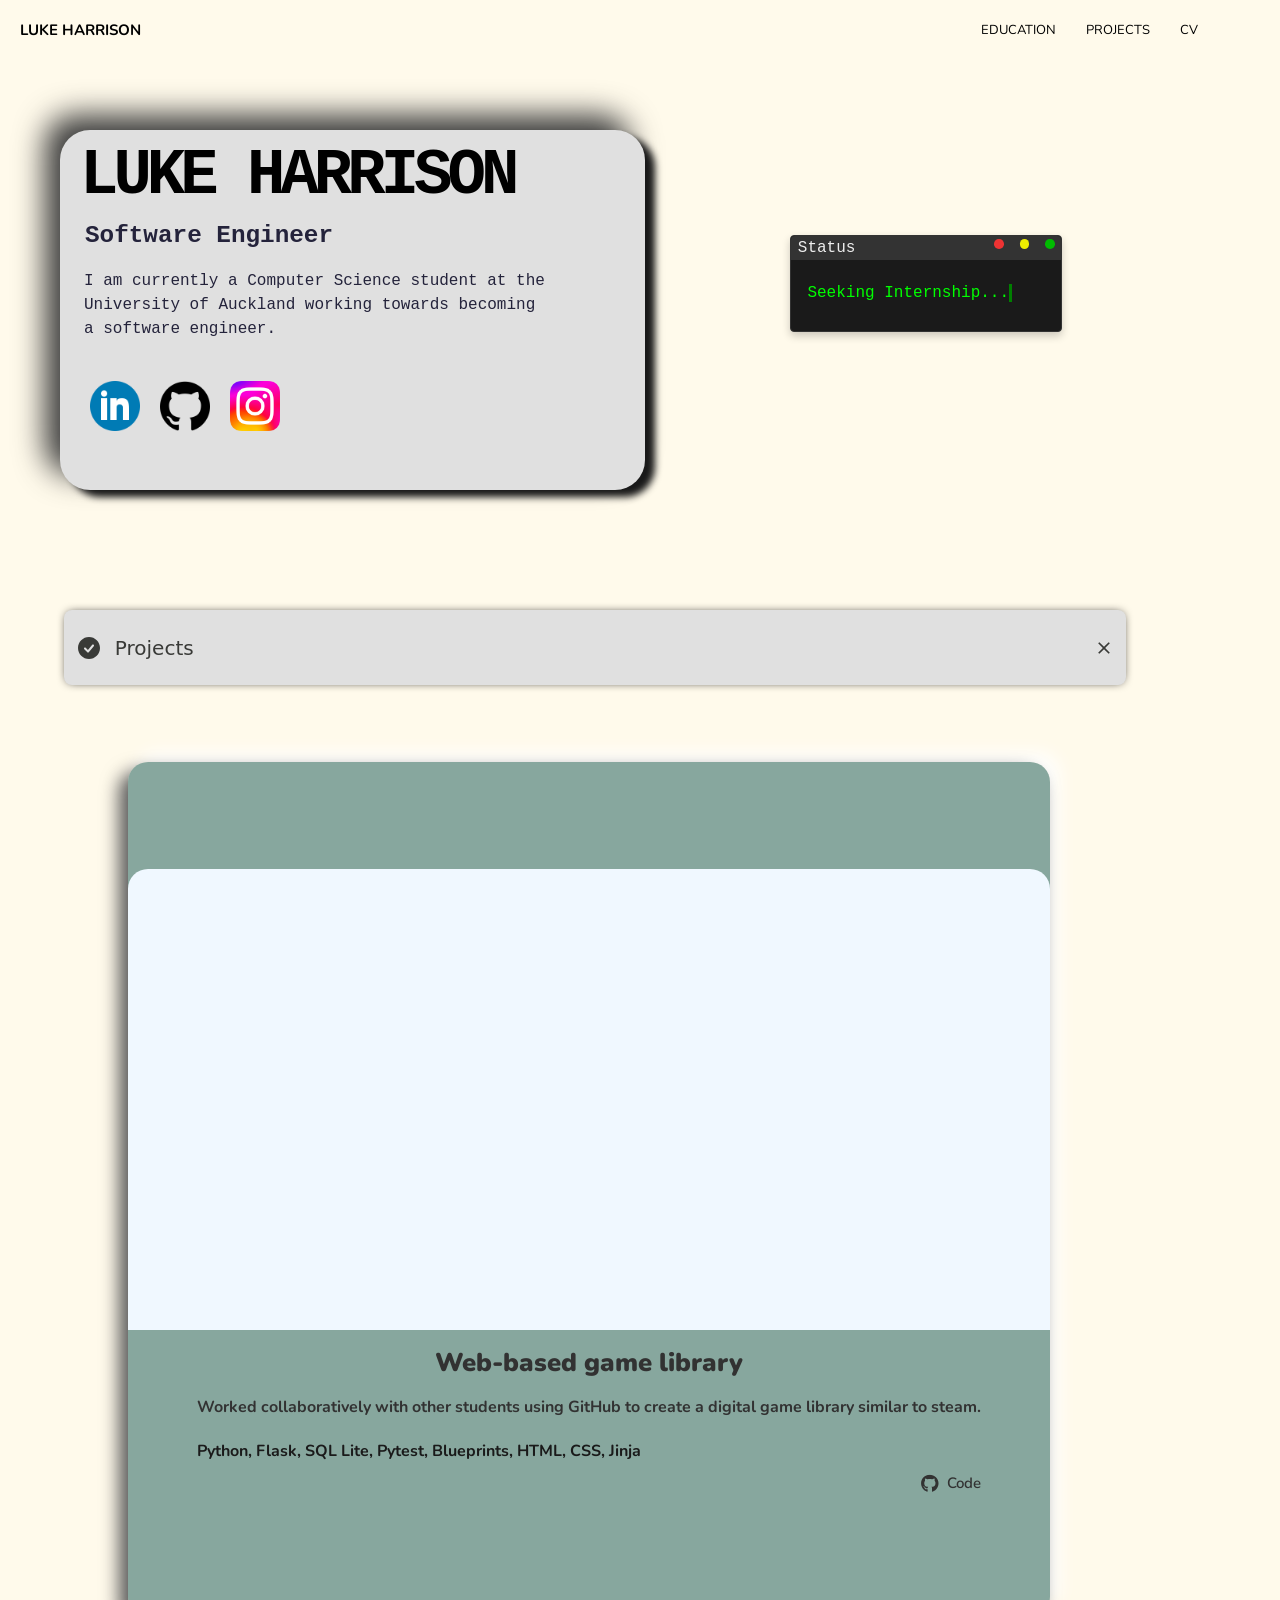
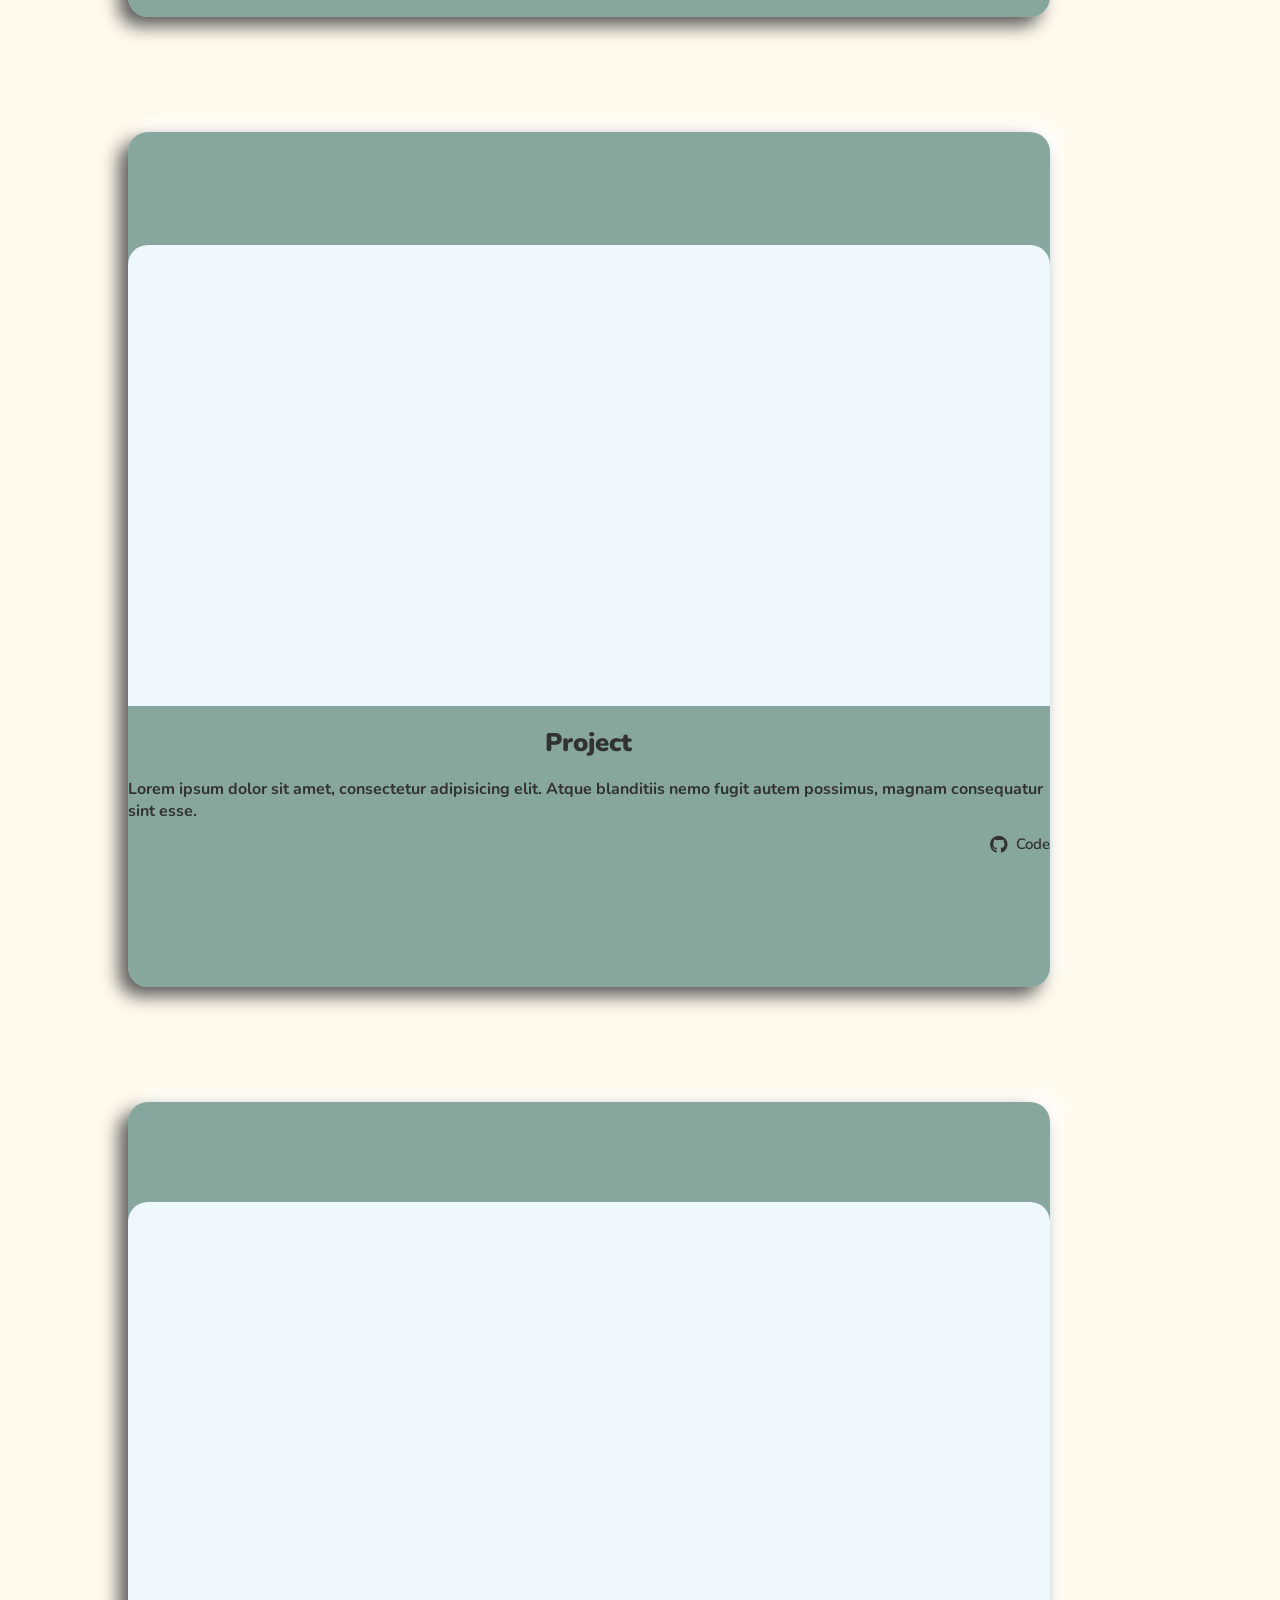
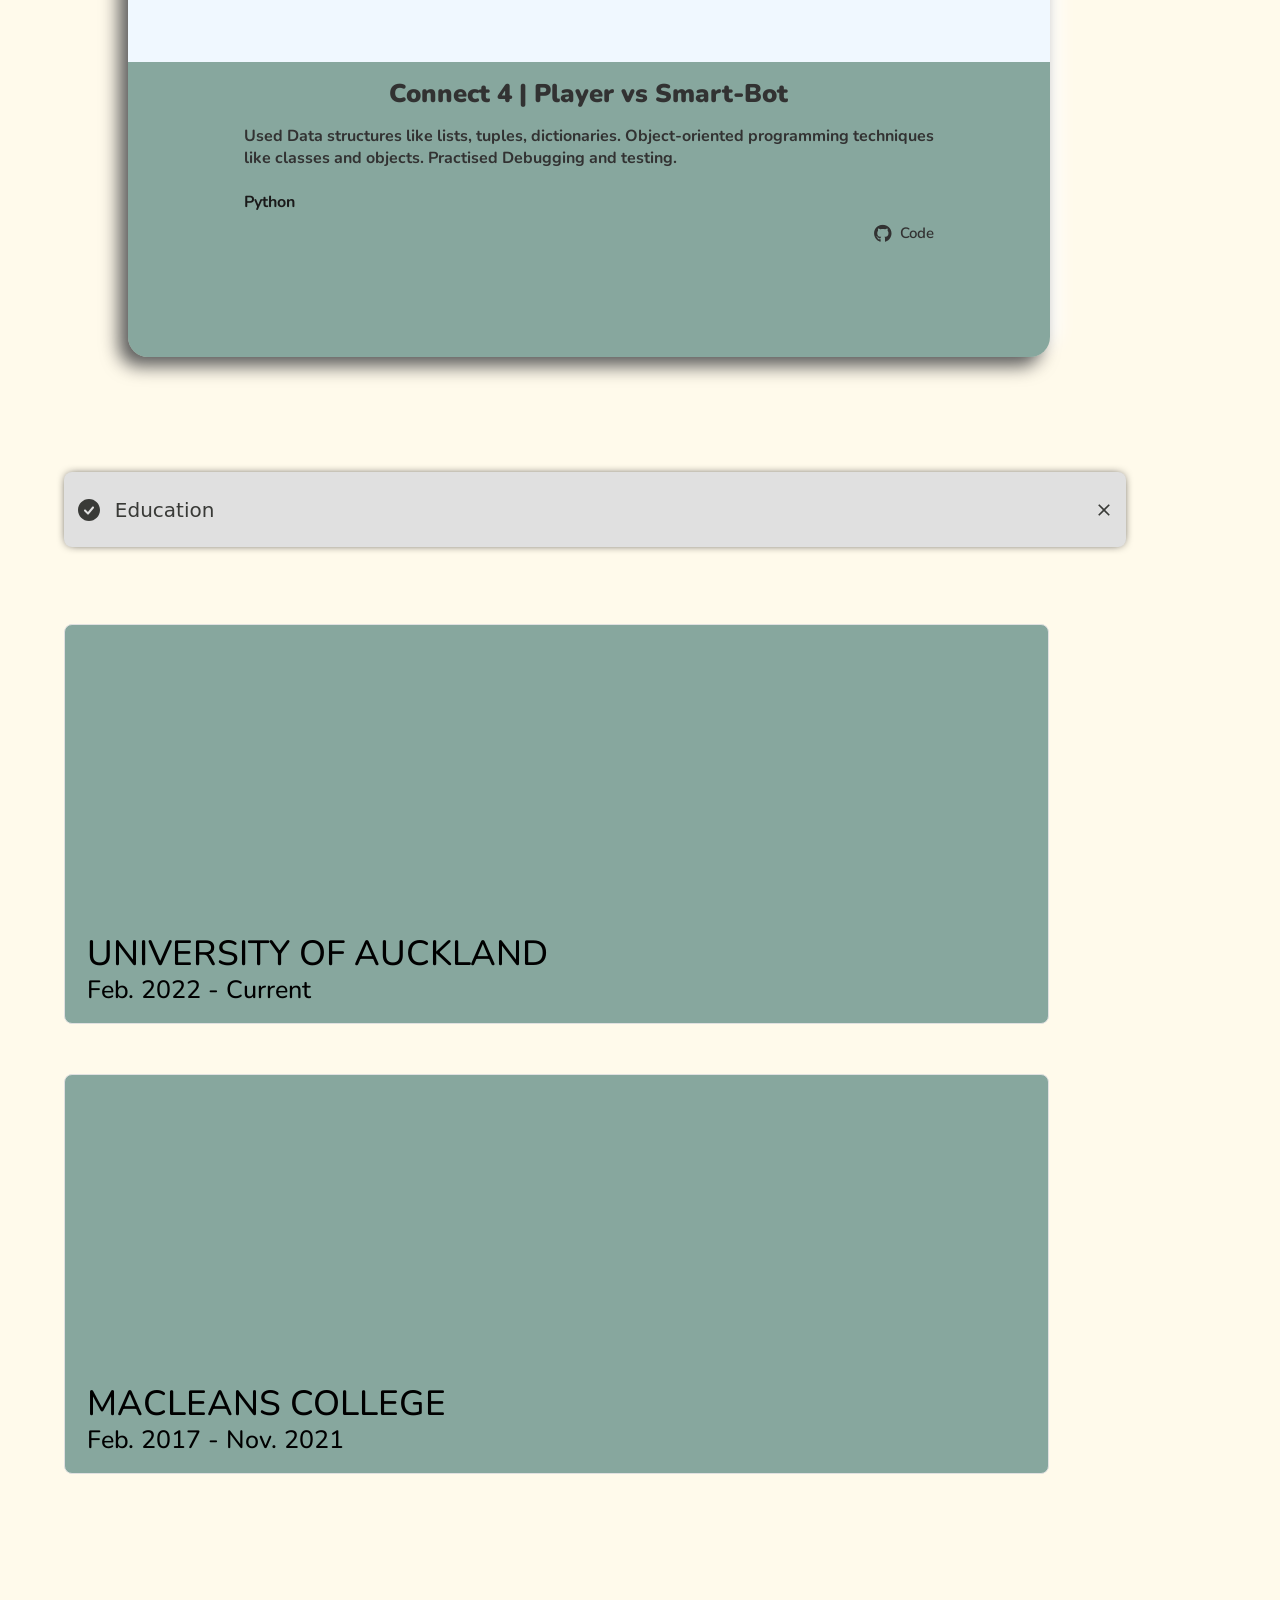
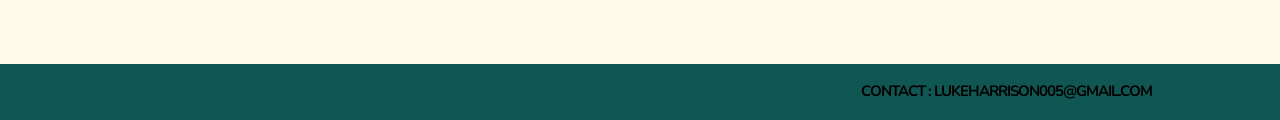
==== index.html @ f7086d71 "fixed some  spacing" ====
<!DOCTYPE html>
<html lang="en">
<head>
    <meta charset="UTF-8">
    <meta name="viewport" content="width=device-width, initial-scale=1.0">
    <title>Luke Harrison </title>
    <!-- CSS -->
    <link rel="stylesheet" href="styles.css">
    <link rel="preconnect" href="https://fonts.googleapis.com">
    <link rel="preconnect" href="https://fonts.gstatic.com" crossorigin>
    <link href="https://fonts.googleapis.com/css2?family=Nunito:wght@500&family=Poppins:wght@500&family=Space+Grotesk:wght@300;600&display=swap" rel="stylesheet">
</head>

<body>
    <header>
        <!--Name-->
        <h1 class="name">LUKE HARRISON</h1>

        <!-- Navigation bar -->
        <nav>
            <ul>
                <li><a href="#education">EDUCATION</a></li>
                <li><a href="#projects">PROJECTS</a></li>
                <li><a href="Resume_Luke_Harrison.pdf" target="_blank"">CV</a></li>
            </ul>
        </nav>
    </header>

    <!-- Intro --> 
    <section class="Intro">
        <div id="content">
            <div class="content-wrapper">
                <div class="self-card">
                    <h1 class="BigName">LUKE HARRISON</h1>
                    <h2 class="title">Software Engineer</h2>
                    <p class="self-summary">I am currently a Computer Science student at the University of Auckland working towards becoming a software engineer.</p>

                    <!-- Image links to social media profiles -->
                    <section id="contact">
                    </section>
                    <div class="social-links">
                        <a href="https://www.linkedin.com/in/luke-harrison-53386a261/" target="_blank">
                            <img src="linkedin.png" alt="LinkedIn">
                        </a>
                        <a href="https://github.com/lukitalemon" target="_blank">
                            <img src="github.png" alt="GitHub">
                        </a>
                        <a href="https://www.instagram.com/lukehrsn" target="_blank">
                            <img src="instagram.png" alt="Instagram">
                        </a>
                    </div>
                </div>
            </div>
    </section>

    <div class="terminal-loader">
        <div class="terminal-header">
          <div class="terminal-title">Status</div>
          <div class="terminal-controls">
            <div class="control close"></div>
            <div class="control minimize"></div>
            <div class="control maximize"></div>
          </div>
        </div>
        <div class="text">Seeking Internship...</div>
    </div>

    
      
    <!-- Project Banner --> 
    <div id="projects">
    </div>
    <section>
        <div class="success">
            <div class="success__icon">
            <svg xmlns="http://www.w3.org/2000/svg" width="24" viewBox="0 0 24 24" height="24" fill="none"><path fill-rule="evenodd" fill="#393a37" d="m12 1c-6.075 0-11 4.925-11 11s4.925 11 11 11 11-4.925 11-11-4.925-11-11-11zm4.768 9.14c.0878-.1004.1546-.21726.1966-.34383.0419-.12657.0581-.26026.0477-.39319-.0105-.13293-.0475-.26242-.1087-.38085-.0613-.11844-.1456-.22342-.2481-.30879-.1024-.08536-.2209-.14938-.3484-.18828s-.2616-.0519-.3942-.03823c-.1327.01366-.2612.05372-.3782.1178-.1169.06409-.2198.15091-.3027.25537l-4.3 5.159-2.225-2.226c-.1886-.1822-.4412-.283-.7034-.2807s-.51301.1075-.69842.2929-.29058.4362-.29285.6984c-.00228.2622.09851.5148.28067.7034l3 3c.0983.0982.2159.1748.3454.2251.1295.0502.2681.0729.4069.0665.1387-.0063.2747-.0414.3991-.1032.1244-.0617.2347-.1487.3236-.2554z" clip-rule="evenodd"></path></svg>
            </div>
            <div class="success__title">Projects</div>
            <div class="success__close"><svg xmlns="http://www.w3.org/2000/svg" width="20" viewBox="0 0 20 20" height="20"><path fill="#393a37" d="m15.8333 5.34166-1.175-1.175-4.6583 4.65834-4.65833-4.65834-1.175 1.175 4.65833 4.65834-4.65833 4.6583 1.175 1.175 4.65833-4.6583 4.6583 4.6583 1.175-1.175-4.6583-4.6583z"></path></svg></div>
        </div> 
    </section>  

    <!--Project Content -->

    <!--Project 1 -->
    <section class="project-content">
        <div class="project">

            <video class="project__img" autoplay loop muted>
                <source src="Web-based_Game_Library.mp4" type="video/mp4">
            </video>

            <div class="card__descr-wrapper">

            <p class="project__title">
            Web-based game library
            </p>

            <p class="project_descr">
                Worked collaboratively with other students using GitHub to create a digital game library similar to steam.
            </p>
            <br>
            <p class="skills">
                <b>Python, Flask, SQL Lite, Pytest, Blueprints, HTML, CSS, Jinja</b>
            </p>

            <div class="card__links">
            <div>
                <svg xmlns="http://www.w3.org/2000/svg" viewBox="0 0 496 512" class="svg"><path d="M165.9 397.4c0 2-2.3 3.6-5.2 3.6-3.3.3-5.6-1.3-5.6-3.6 0-2 2.3-3.6 5.2-3.6 3-.3 5.6 1.3 5.6 3.6zm-31.1-4.5c-.7 2 1.3 4.3 4.3 4.9 2.6 1 5.6 0 6.2-2s-1.3-4.3-4.3-5.2c-2.6-.7-5.5.3-6.2 2.3zm44.2-1.7c-2.9.7-4.9 2.6-4.6 4.9.3 2 2.9 3.3 5.9 2.6 2.9-.7 4.9-2.6 4.6-4.6-.3-1.9-3-3.2-5.9-2.9zM244.8 8C106.1 8 0 113.3 0 252c0 110.9 69.8 205.8 169.5 239.2 12.8 2.3 17.3-5.6 17.3-12.1 0-6.2-.3-40.4-.3-61.4 0 0-70 15-84.7-29.8 0 0-11.4-29.1-27.8-36.6 0 0-22.9-15.7 1.6-15.4 0 0 24.9 2 38.6 25.8 21.9 38.6 58.6 27.5 72.9 20.9 2.3-16 8.8-27.1 16-33.7-55.9-6.2-112.3-14.3-112.3-110.5 0-27.5 7.6-41.3 23.6-58.9-2.6-6.5-11.1-33.3 2.6-67.9 20.9-6.5 69 27 69 27 20-5.6 41.5-8.5 62.8-8.5s42.8 2.9 62.8 8.5c0 0 48.1-33.6 69-27 13.7 34.7 5.2 61.4 2.6 67.9 16 17.7 25.8 31.5 25.8 58.9 0 96.5-58.9 104.2-114.8 110.5 9.2 7.9 17 22.9 17 46.4 0 33.7-.3 75.4-.3 83.6 0 6.5 4.6 14.4 17.3 12.1C428.2 457.8 496 362.9 496 252 496 113.3 383.5 8 244.8 8zM97.2 352.9c-1.3 1-1 3.3.7 5.2 1.6 1.6 3.9 2.3 5.2 1 1.3-1 1-3.3-.7-5.2-1.6-1.6-3.9-2.3-5.2-1zm-10.8-8.1c-.7 1.3.3 2.9 2.3 3.9 1.6 1 3.6.7 4.3-.7.7-1.3-.3-2.9-2.3-3.9-2-.6-3.6-.3-4.3.7zm32.4 35.6c-1.6 1.3-1 4.3 1.3 6.2 2.3 2.3 5.2 2.6 6.5 1 1.3-1.3.7-4.3-1.3-6.2-2.2-2.3-5.2-2.6-6.5-1zm-11.4-14.7c-1.6 1-1.6 3.6 0 5.9 1.6 2.3 4.3 3.3 5.6 2.3 1.6-1.3 1.6-3.9 0-6.2-1.4-2.3-4-3.3-5.6-2z"></path></svg>
                <a class="link" href="https://github.com/lukitalemon/Web-based-Game-library" target="_blank">Code</a>
            </div>
            </div>
            </div>
        </div>
    </section>




    <!--Project 2 -->
    <section class="project-content">
        <div class="project">
            <video class="project__img" autoplay loop muted>
                <source src="#" type="video/mp4">
            </video>
            <div class="card__descr-wrapper">
            <p class="project__title">
            Project
            </p>
            <p class="project_descr">
            Lorem ipsum dolor sit amet, consectetur adipisicing elit. Atque blanditiis nemo fugit autem possimus, magnam consequatur sint esse.
            </p>
            <div class="card__links">
            <div>
                <svg xmlns="http://www.w3.org/2000/svg" viewBox="0 0 496 512" class="svg"><path d="M165.9 397.4c0 2-2.3 3.6-5.2 3.6-3.3.3-5.6-1.3-5.6-3.6 0-2 2.3-3.6 5.2-3.6 3-.3 5.6 1.3 5.6 3.6zm-31.1-4.5c-.7 2 1.3 4.3 4.3 4.9 2.6 1 5.6 0 6.2-2s-1.3-4.3-4.3-5.2c-2.6-.7-5.5.3-6.2 2.3zm44.2-1.7c-2.9.7-4.9 2.6-4.6 4.9.3 2 2.9 3.3 5.9 2.6 2.9-.7 4.9-2.6 4.6-4.6-.3-1.9-3-3.2-5.9-2.9zM244.8 8C106.1 8 0 113.3 0 252c0 110.9 69.8 205.8 169.5 239.2 12.8 2.3 17.3-5.6 17.3-12.1 0-6.2-.3-40.4-.3-61.4 0 0-70 15-84.7-29.8 0 0-11.4-29.1-27.8-36.6 0 0-22.9-15.7 1.6-15.4 0 0 24.9 2 38.6 25.8 21.9 38.6 58.6 27.5 72.9 20.9 2.3-16 8.8-27.1 16-33.7-55.9-6.2-112.3-14.3-112.3-110.5 0-27.5 7.6-41.3 23.6-58.9-2.6-6.5-11.1-33.3 2.6-67.9 20.9-6.5 69 27 69 27 20-5.6 41.5-8.5 62.8-8.5s42.8 2.9 62.8 8.5c0 0 48.1-33.6 69-27 13.7 34.7 5.2 61.4 2.6 67.9 16 17.7 25.8 31.5 25.8 58.9 0 96.5-58.9 104.2-114.8 110.5 9.2 7.9 17 22.9 17 46.4 0 33.7-.3 75.4-.3 83.6 0 6.5 4.6 14.4 17.3 12.1C428.2 457.8 496 362.9 496 252 496 113.3 383.5 8 244.8 8zM97.2 352.9c-1.3 1-1 3.3.7 5.2 1.6 1.6 3.9 2.3 5.2 1 1.3-1 1-3.3-.7-5.2-1.6-1.6-3.9-2.3-5.2-1zm-10.8-8.1c-.7 1.3.3 2.9 2.3 3.9 1.6 1 3.6.7 4.3-.7.7-1.3-.3-2.9-2.3-3.9-2-.6-3.6-.3-4.3.7zm32.4 35.6c-1.6 1.3-1 4.3 1.3 6.2 2.3 2.3 5.2 2.6 6.5 1 1.3-1.3.7-4.3-1.3-6.2-2.2-2.3-5.2-2.6-6.5-1zm-11.4-14.7c-1.6 1-1.6 3.6 0 5.9 1.6 2.3 4.3 3.3 5.6 2.3 1.6-1.3 1.6-3.9 0-6.2-1.4-2.3-4-3.3-5.6-2z"></path></svg>
                <a class="link" href="#">Code</a>
            </div>
            </div>
            </div>
        </div>
    </section>


    <!--Project 3 -->
    <section class="project-content">
        <div class="project">
            <video class="project__img" autoplay loop muted>
                <source src="Tic-tac-toe.mp4" type="video/mp4">
            </video>
            <div class="card__descr-wrapper">
            <p class="project__title">
                Connect 4 | Player vs Smart-Bot
            </p>
            <p class="project_descr">Used Data structures like lists, tuples, dictionaries. Object-oriented programming techniques <br> like classes and objects. Practised Debugging and testing.</p>
            <br>    
            <p class="skills">
                <b>Python</b>
            </p>

            <div class="card__links">

            <div>
                <svg xmlns="http://www.w3.org/2000/svg" viewBox="0 0 496 512" class="svg"><path d="M165.9 397.4c0 2-2.3 3.6-5.2 3.6-3.3.3-5.6-1.3-5.6-3.6 0-2 2.3-3.6 5.2-3.6 3-.3 5.6 1.3 5.6 3.6zm-31.1-4.5c-.7 2 1.3 4.3 4.3 4.9 2.6 1 5.6 0 6.2-2s-1.3-4.3-4.3-5.2c-2.6-.7-5.5.3-6.2 2.3zm44.2-1.7c-2.9.7-4.9 2.6-4.6 4.9.3 2 2.9 3.3 5.9 2.6 2.9-.7 4.9-2.6 4.6-4.6-.3-1.9-3-3.2-5.9-2.9zM244.8 8C106.1 8 0 113.3 0 252c0 110.9 69.8 205.8 169.5 239.2 12.8 2.3 17.3-5.6 17.3-12.1 0-6.2-.3-40.4-.3-61.4 0 0-70 15-84.7-29.8 0 0-11.4-29.1-27.8-36.6 0 0-22.9-15.7 1.6-15.4 0 0 24.9 2 38.6 25.8 21.9 38.6 58.6 27.5 72.9 20.9 2.3-16 8.8-27.1 16-33.7-55.9-6.2-112.3-14.3-112.3-110.5 0-27.5 7.6-41.3 23.6-58.9-2.6-6.5-11.1-33.3 2.6-67.9 20.9-6.5 69 27 69 27 20-5.6 41.5-8.5 62.8-8.5s42.8 2.9 62.8 8.5c0 0 48.1-33.6 69-27 13.7 34.7 5.2 61.4 2.6 67.9 16 17.7 25.8 31.5 25.8 58.9 0 96.5-58.9 104.2-114.8 110.5 9.2 7.9 17 22.9 17 46.4 0 33.7-.3 75.4-.3 83.6 0 6.5 4.6 14.4 17.3 12.1C428.2 457.8 496 362.9 496 252 496 113.3 383.5 8 244.8 8zM97.2 352.9c-1.3 1-1 3.3.7 5.2 1.6 1.6 3.9 2.3 5.2 1 1.3-1 1-3.3-.7-5.2-1.6-1.6-3.9-2.3-5.2-1zm-10.8-8.1c-.7 1.3.3 2.9 2.3 3.9 1.6 1 3.6.7 4.3-.7.7-1.3-.3-2.9-2.3-3.9-2-.6-3.6-.3-4.3.7zm32.4 35.6c-1.6 1.3-1 4.3 1.3 6.2 2.3 2.3 5.2 2.6 6.5 1 1.3-1.3.7-4.3-1.3-6.2-2.2-2.3-5.2-2.6-6.5-1zm-11.4-14.7c-1.6 1-1.6 3.6 0 5.9 1.6 2.3 4.3 3.3 5.6 2.3 1.6-1.3 1.6-3.9 0-6.2-1.4-2.3-4-3.3-5.6-2z"></path></svg>
                <a class="link" href="https://github.com/lukitalemon/Connect-4-Player-vs-Bot-" target="_blank">Code</a>

            </div>
            </div>
            </div>
        </div>
    </section>
    <div id="education">
    </div>




    <!--Education Banner-->
    
    <div class="success">
        <div class="success__icon">
        <svg xmlns="http://www.w3.org/2000/svg" width="24" viewBox="0 0 24 24" height="24" fill="none"><path fill-rule="evenodd" fill="#393a37" d="m12 1c-6.075 0-11 4.925-11 11s4.925 11 11 11 11-4.925 11-11-4.925-11-11-11zm4.768 9.14c.0878-.1004.1546-.21726.1966-.34383.0419-.12657.0581-.26026.0477-.39319-.0105-.13293-.0475-.26242-.1087-.38085-.0613-.11844-.1456-.22342-.2481-.30879-.1024-.08536-.2209-.14938-.3484-.18828s-.2616-.0519-.3942-.03823c-.1327.01366-.2612.05372-.3782.1178-.1169.06409-.2198.15091-.3027.25537l-4.3 5.159-2.225-2.226c-.1886-.1822-.4412-.283-.7034-.2807s-.51301.1075-.69842.2929-.29058.4362-.29285.6984c-.00228.2622.09851.5148.28067.7034l3 3c.0983.0982.2159.1748.3454.2251.1295.0502.2681.0729.4069.0665.1387-.0063.2747-.0414.3991-.1032.1244-.0617.2347-.1487.3236-.2554z" clip-rule="evenodd"></path></svg>
        </div>
        <div class="success__title">Education</div>
        <div class="success__close"><svg xmlns="http://www.w3.org/2000/svg" width="20" viewBox="0 0 20 20" height="20"><path fill="#393a37" d="m15.8333 5.34166-1.175-1.175-4.6583 4.65834-4.65833-4.65834-1.175 1.175 4.65833 4.65834-4.65833 4.6583 1.175 1.175 4.65833-4.6583 4.6583 4.6583 1.175-1.175-4.6583-4.6583z"></path></svg></div>
    </div>   


    <!-- Main content -->
    <section id="education">
        <div class="school-container">
            <div class="education-card">
                <p class="education-title">UNIVERSITY OF AUCKLAND</p>
                <p class="date">Feb. 2022 - Current</p>
                <div class="education-card-hidden">
                    
                    <p><b>Bacholor of Science (BSc) majoring in Computer Science</b></p>
                    <p>GPA : (B+/A-)</p>
                    <br>
                    <p>Award: Certificate of Outstanding Achievement 120 Mathematics for Computer Science</p>
                    <p>Award: Certificate of Outstanding Achievement 111 Introduction to Practical Computing</p> 
                    <br>
                    <p>Clubs: Web Development & Consulting Club</p>
                </div>
            </div>
            <div class="education-card-border"></div>
        </div>  

        <div class="school-container">
            <div class="education-card">
                <p class="education-title">MACLEANS COLLEGE</p>
                <p class="date">Feb. 2017 - Nov. 2021</p>
                <div class="education-card-hidden">
                    <p><b>CAMBRIDGE INTERNATIONAL</b></p>
                    <ul>
                        <li>Math</li>
                        <li>English</li>
                        <li>Economics</li>
                        <li>Business</li>   
                    </ul>
                    <br>
                    <p> <b>Extracurriculars</b> : Tutoring, Football, Athletics.<p>    
                </div>
            </div>
            <div class="education-card-border"></div>
        </div>
    </section>

    <br><br><br><br><br><br><br>

    <!-- JS -->
    <script src="animations.js"></script>
</body>

<footer class="footer">
    <div class="footer-content">
        <p>CONTACT : LUKEHARRISON005@GMAIL.COM </p>
    </div>
</footer>




</html>
---- styles.css ----
/* Self Summary */
.self-card {
    width: 75%;
    height: 360px;
    border-radius: 30px;
    background: #e0e0e0;
    box-shadow: 10px 7px 7px rgb(25, 25, 25),
                -15px -15px 30px rgb(60, 60, 60);
    justify-content: center;
    margin-top: 10px;
    transition: 0.5s;
   }

.self-card:hover {
    transform: translateX(-3px);
    box-shadow: 0px 30px 30px black;
  }
  
img {
    max-width: 200px; /* Adjust the value as needed */
    height: auto; /* Maintain aspect ratio */
}

/* Reset default margin and padding */
* {
    margin: 0;
    padding: 0;
    box-sizing: border-box;
}

body {
    background-color: rgb(255, 250, 235);
}

p {
    color: #1a1a1a;
}

header {
    display: flex;
    justify-content: space-between; /* Align items at the start and end of the header */
    align-items: center; /* Center items vertically */
    color: black;
    padding: 20px 20px;
    font-family: 'Nunito', sans-serif;
}

/* Style for navigation bar */
nav {
    margin-right: 5% ;
}


/* Align navigation links to the right */
nav ul {
    list-style-type: none;
    margin:0;
    padding: 0;
    display: flex; /* Use flexbox to make the links go horizontally */
    justify-content: flex-end; /* Align links to the right */
    font-family: 'Nunito', sans-serif;
    font-size: 13px;
}

nav ul li {
    margin-left: 30px; /* Add space between links */
}

nav ul li a {
    text-decoration: none;
    color: black;
}

nav ul li a:hover {
    color:bisque;
}

.name {
    margin: 0;
    font-size: 15px;
}


#content {
    display: flex; /* Use flexbox */
    justify-content: space-between; /* Space between items */
    padding: 20px; /* Add some padding */
}

/* Content wrapper styles */
.content-wrapper {
    width: 65%; /* Content takes up 60% of available width */
}

/* Title styles */
.BigName  {
    font-family:monospace;
    font-size: 5vw;
    color:black;
    letter-spacing: -5px;
    margin-left: 10px;
    padding:10px;
}

.title {
    font-size: 1.9vw;
    margin-bottom: 10px;
    color:#24233b;
    font-family: monospace;
    margin-left: 25px;
}

/* Paragraph styles */
.self-summary {
    font-size: 1.25vw;
    line-height: 1.5;
    color: #24233b;
    font-family:monospace;
    font-weight:200;
    margin-bottom: 20px;
    margin-top: 20px;
    margin-left: 24px;
    width:80%;

}

/* Styles for social media links */
.social-links {
    display: flex;
    margin-left: 20px;
    margin-top: 40px;
}

.social-links a {
    margin: 0 10px; /* Add some space between the images */
}

.social-links img {
    width: 50px; /* Adjust the width of the images */
    height: auto; /* Maintain aspect ratio */
}

#content {
    margin-left: 40px;
    margin-top: 40px;
}



@keyframes blinkCursor {
    50% {
      border-right-color: transparent;
    }
  }
  
  @keyframes typeAndDelete {
    0%,
    10% {
      width: 0;
    }
    45%,
    55% {
      width: 13em;
    } /* adjust width based on content */
    90%,
    100% {
      width: 0;
    }
  }
  

  .terminal-loader {
    border: 0.1em solid #333;
    background-color: #1a1a1a;
    color: #0f0;
    font-family: "Courier New", Courier, monospace;
    font-size: 1em;
    padding: 1.5em 1em;
    width: 17em;
    margin: 100px auto;
    box-shadow: 0 4px 8px rgba(0, 0, 0, 0.2);
    border-radius: 4px;
    position: absolute;
    top:15%;
    right:17%;
    overflow: hidden;
    box-sizing: border-box;
  }
  
  .terminal-header {
    position: absolute;
    top: 0;
    left: 0;
    right: 0;
    height: 1.5em;
    background-color: #333;
    border-top-left-radius: 4px;
    border-top-right-radius: 4px;
    padding: 0 0.4em;
    box-sizing: border-box;
  }
  
  .terminal-controls {
    float: right;
  }
  
  .control {
    display: inline-block;
    width: 0.6em;
    height: 0.6em;
    margin-left: 0.4em;
    border-radius: 50%;
    background-color: #777;
  }
  
  .control.close {
    background-color: #e33;
  }
  
  .control.minimize {
    background-color: #ee0;
  }
  
  .control.maximize {
    background-color: #0b0;
  }
  
  .terminal-title {
    float: left;
    line-height: 1.5em;
    color: #eee;
  }
  
  .text {
    display: inline-block;
    white-space: nowrap;
    overflow: hidden;
    border-right: 0.2em solid green; /* Cursor */
    animation: typeAndDelete 4s steps(11) infinite,
      blinkCursor 0.5s step-end infinite alternate;
    margin-top: 1.5em;
  }
  


/* Project Section */
.project-content{
    margin-left: 10%;
    margin-bottom: 9%;
}
.project {
    --font-color: #323232;
    --bg-color: #e0e0e0;
    width: 80%;
    height: 95vh;
    border-radius: 20px;
    background: rgba(16, 86, 82, .5);
    box-shadow: -9px 9px 18px #5a5a5a,
                9px -9px 18px #ffffff;
    display: flex;
    flex-direction: column;
    transition: .4s;
    position: relative;
    justify-content: center;
    align-items: center;
    font-family: 'Nunito', sans-serif;
    font-weight: bolder;
  }
  
  .project:hover {
    transform: scale(1.02);
    box-shadow: 0px 0px 10px 2px #5a5a5a;
  }
  
  .project__img {
    width: 100%;
    max-height: 72%;
    object-fit: cover;
    border-radius: 20px 20px 0 0;
    background-color: aliceblue;
}

  .project__img_tic{
    width: 100%;
    height: 100%;
    object-fit: cover;
    border-radius: 20px 20px 0 0;
    background-color:aliceblue;
    object-position: center bottom
  }
  
  .card__descr-wrapper {
    display: grid;
  }
  
  .project__title {
    color: var(--font-color);
    text-align: center;
    margin-bottom: 2%; /* Adjust as needed */
    font-weight: 900;
    font-size: 2vw; /* Set font size as 3% of viewport width */
    margin-top: 2%;
}
  
  .project_descr {
    color: var(--font-color);

  }

  .svg {
    width: 2vw;
    height: 2vh;
    transform: translateY(25%);
    fill: var(--font-color);
  }
  
  .card__links {
    margin-top: 1%;
    display: flex;
    align-self: flex-end;
    justify-content: end;
    margin-bottom: 2%;
  }
  
  .card__links .link {
    color: var(--font-color);
    font-weight: 600;
    font-size: 15px;
    text-decoration: none;
    margin-bottom: 2%;
  }
  
  .card__links .link:hover {
    text-decoration: underline;
  }
  



/* Education Section */

.success {
    font-family: system-ui, -apple-system, BlinkMacSystemFont, 'Segoe UI', Roboto, Oxygen, Ubuntu, Cantarell, 'Open Sans', 'Helvetica Neue', sans-serif;
    width: 83%;
    height: 75px;
    padding: 1%;
    display: flex;
    flex-direction: row;
    align-items: center;
    justify-content: center; /* Horizontally center the element */
    background-color: #e0e0e0;
    border-radius: 8px;
    box-shadow: 0px 0px 10px -3px #111;
    margin-top: 3%;
    margin-left: 5%; /* Auto margin for left and right */
    margin-right: auto; /* Auto margin for left and right */
    margin-bottom: 6%;
    transition: transform 0.3s ease;
}

  .success:hover {
    transform: translateY(-4px); 
}
  
  .success__icon {
    width: 20px;
    height: 20px;
    transform: translateY(-2px);
    margin-right: 8px;
  }
  
  .success__icon path {
    fill: #393A37;
  }
  
  .success__title {
    font-weight: 500;
    font-size: 20px;
    color: #393A37;
    margin-left: 10px
  }
  
  .success__close {
    width: 20px;
    height: 20px;
    cursor: pointer;
    margin-left: auto;
  }
  
  .success__close path {
    fill: #393A37;
  }

  #education {
    position: relative;
    align-items: center; /* Vertically center */
    justify-content: center; /* Horizontally center */
    font-family: 'Nunito', sans-serif;
    margin-left: 5%;
    margin-top: 5%;
    margin-bottom: 5%;

}

.school-container {
    position: relative;
    width: 90%;
    height: 400px;
    margin-top: 50px;
  }

  
  .education-card {
    position: relative;
    width: 90%;
    height: 400px;
    background:rgba(16, 86, 82, .5);
    border-radius: 8px;
    color: #232323;
    padding: 2%;
    border: 1px solid #e0e0e0;
    transition: all .5s ease-in-out;
    overflow: hidden;
    font-family:monospace;
    z-index: 1;
  }
  
  .education-card-hidden {
    display: flex;
    transform: translateY(200%);
    flex-direction: column;
    gap: .5rem;
    transition: transform .7s ease-in, opacity .6s ease-in;
    opacity: 0;
    font-size: 17px;
    font-family: 'Nunito', sans-serif;
    margin-top: 20px;
    color: rgba(16, 86, 82, .5);
  }
  
  .education-card-hidden ul{
    margin-left: 15px;
    color: #0c0808;
  }
  
  
  /*Hovers*/
  .education-card:hover {
    border-color:#0c0808;
  }
  
  .education-card:hover .education-card-hidden {
    transform: translateY(40%);
    opacity: 1;
  }
  
  .education-card:hover .title {
    transform: translateY(200%);
  }
  
/*Text*/

.education-title {
    position: absolute;
    transition: transform .25s ease-out, bottom .5s ease-out; /* Transition bottom property */
    bottom: 1rem; /* Initially positioned at the bottom */
    font-family: 'Nunito', sans-serif;
    font-size: 35px;
    color: black;
    font-weight: 500;
    margin-bottom: 30px;
}

.date {
    position: absolute;
    transition: transform .25s ease-out, bottom .5s ease-out; /* Transition bottom property */
    bottom: 1rem; /* Initially positioned at the bottom */
    font-family: 'Nunito', sans-serif;
    font-size: 25px;
    color: black;
    font-weight: 500;
    margin-top: 40px;
}

.education-card:hover .education-title {
    bottom: calc(80% - 1rem); /* Shift the title to the top when hovered */
}

.education-card:hover .date {
    bottom: calc(80% - 1rem); /* Shift the title to the top when hovered */
}
  
/* Project Content */

#projects {
    margin-top: 100px;
}

/*Footer*/

.footer {
    background: #105652;
    color: #fff;
    padding: 15px 0;
    text-align: right; /* Align content to the right */
}

.footer-content{
    font-family: 'Nunito', sans-serif;
    font-size: 15px;
    line-height: 1.7;
    max-width: 90%;
    margin-right: 2%; /* Adjust margin-right to create some space */
    letter-spacing: -1px;
}

.footer-content p{
    color:black;
    font-weight: bold;
}
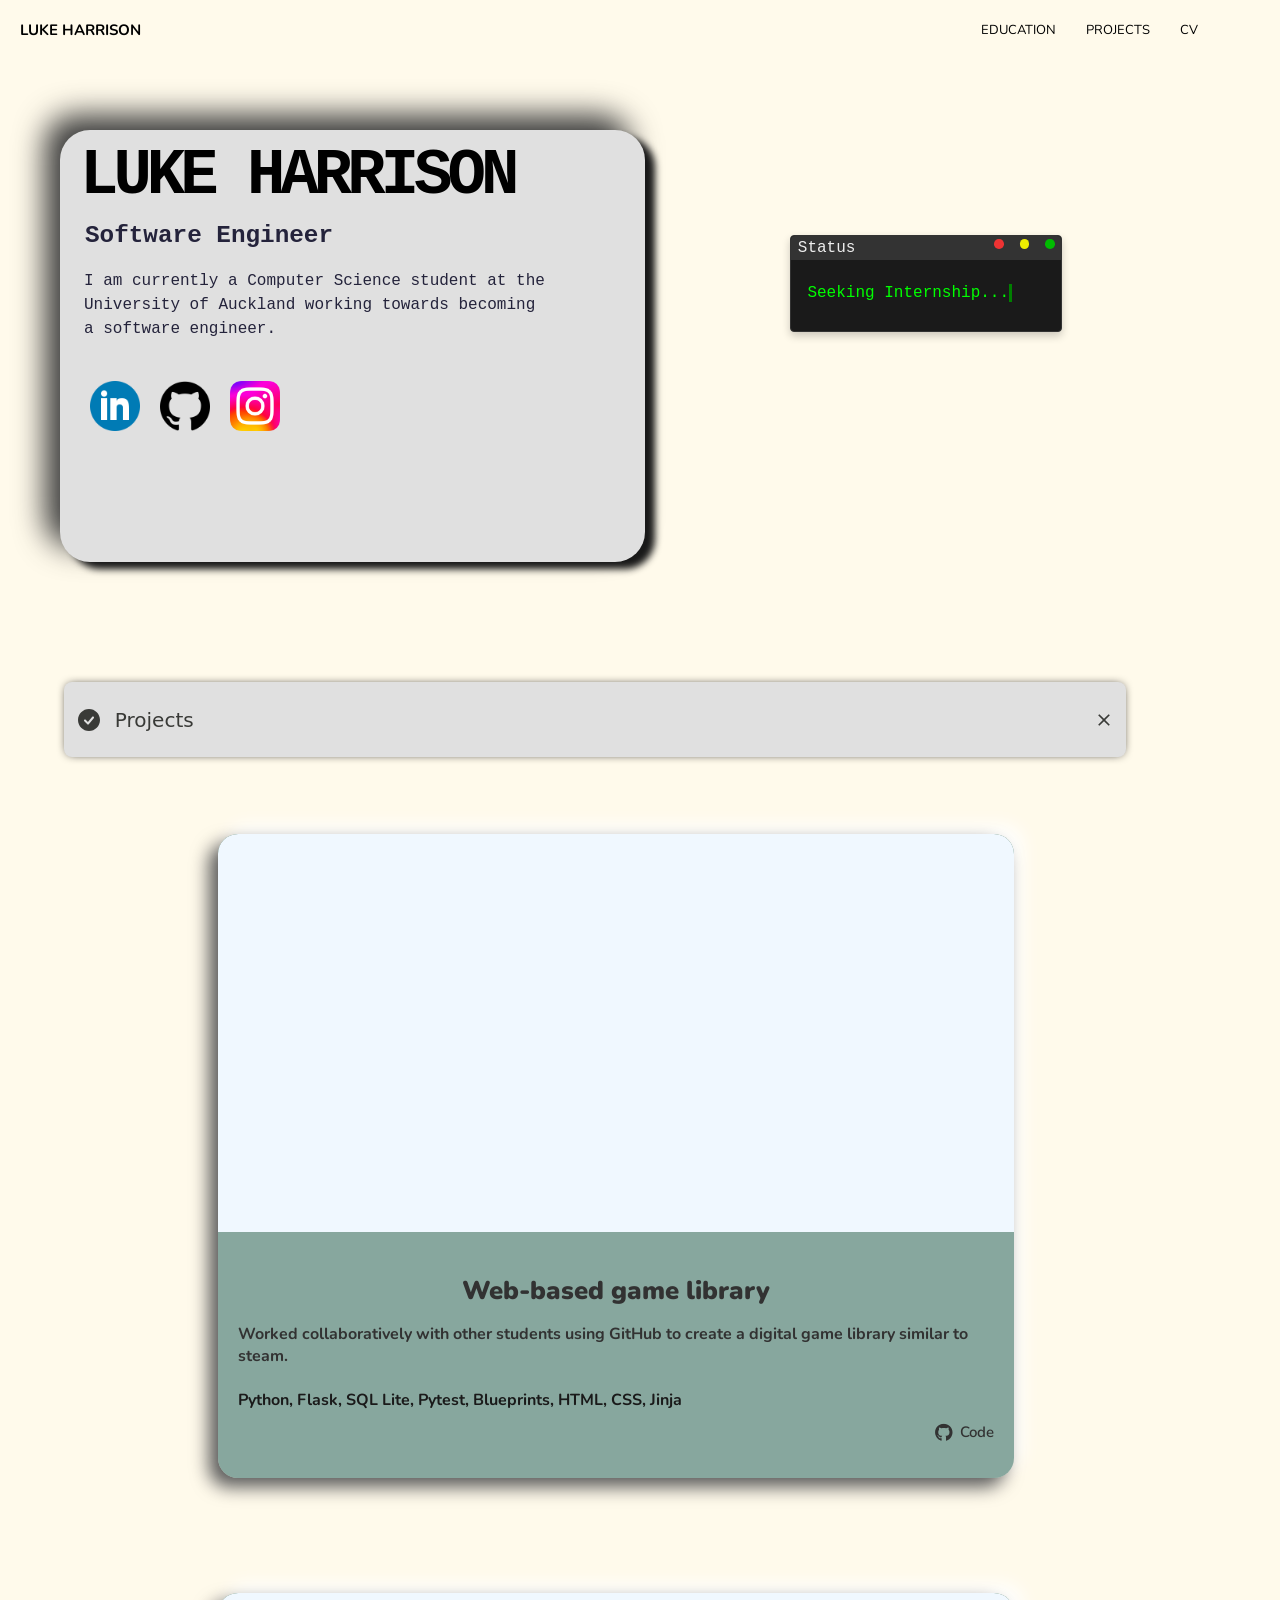
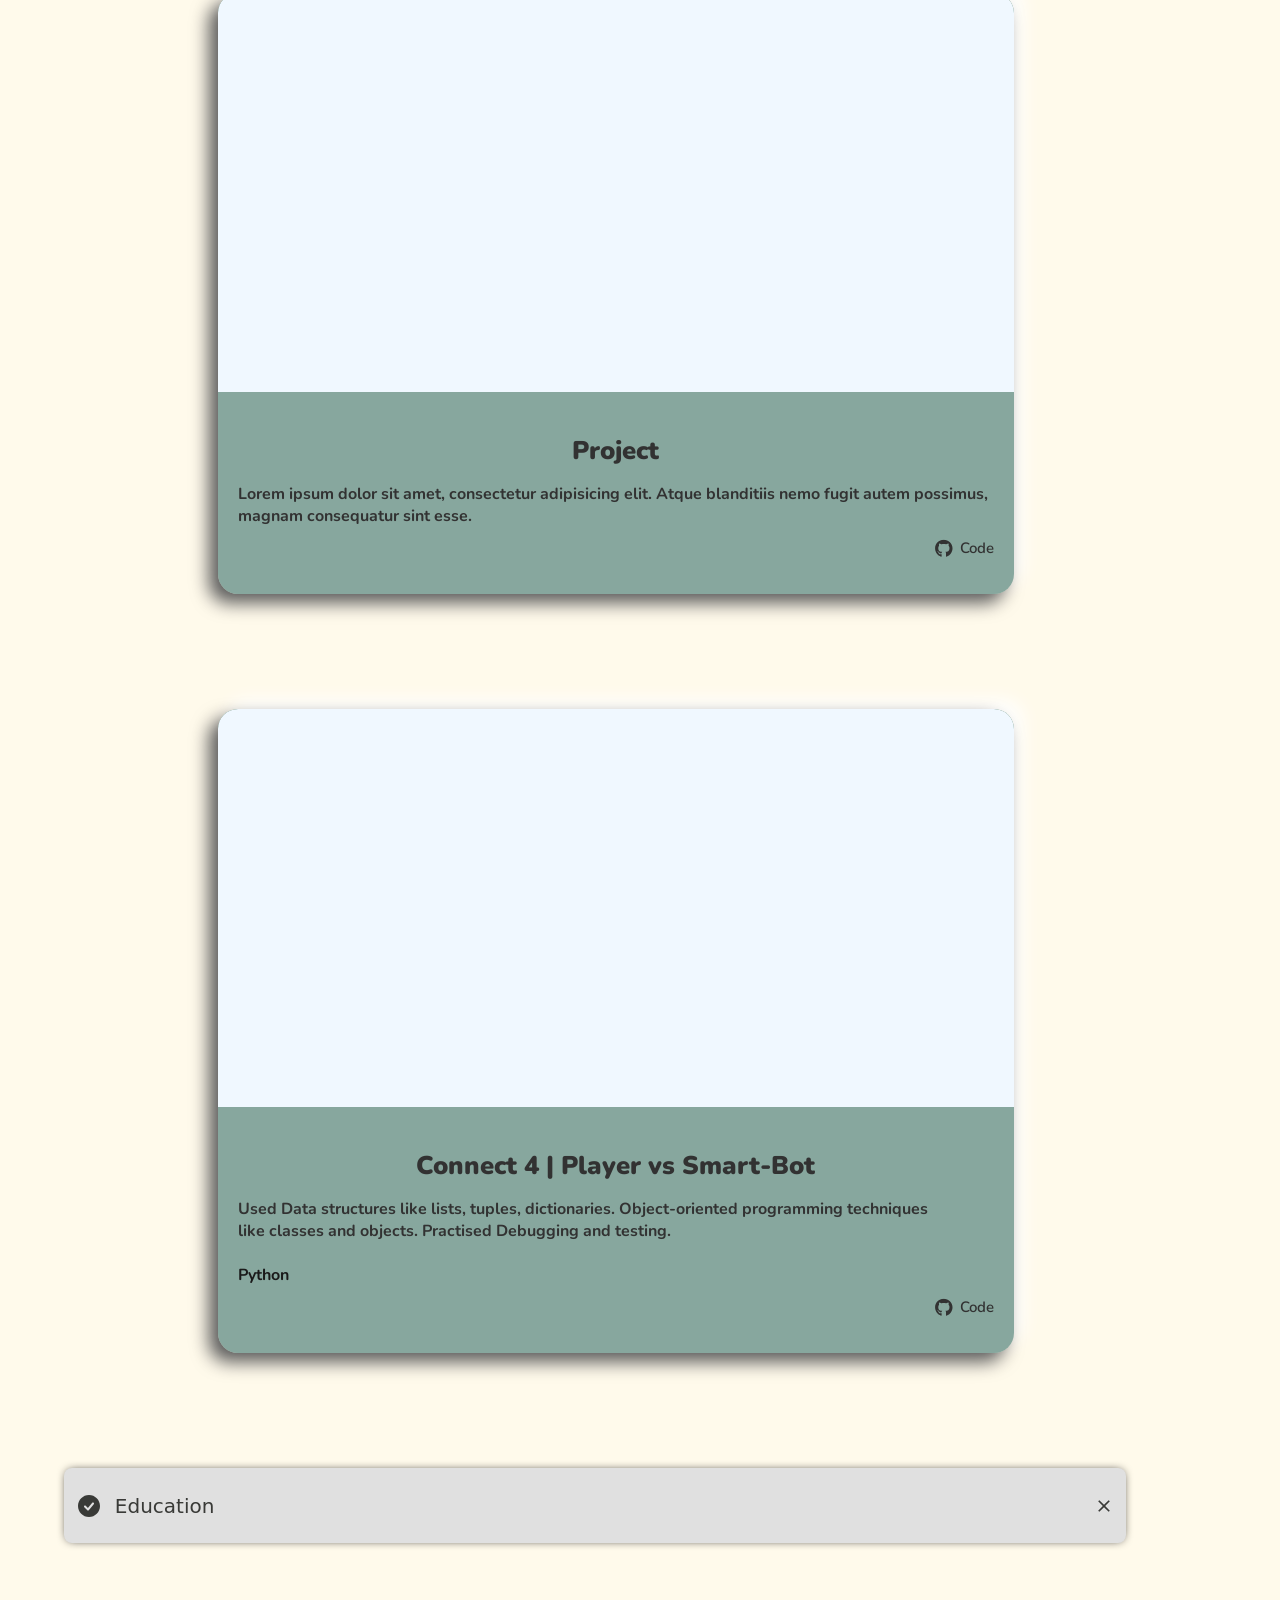
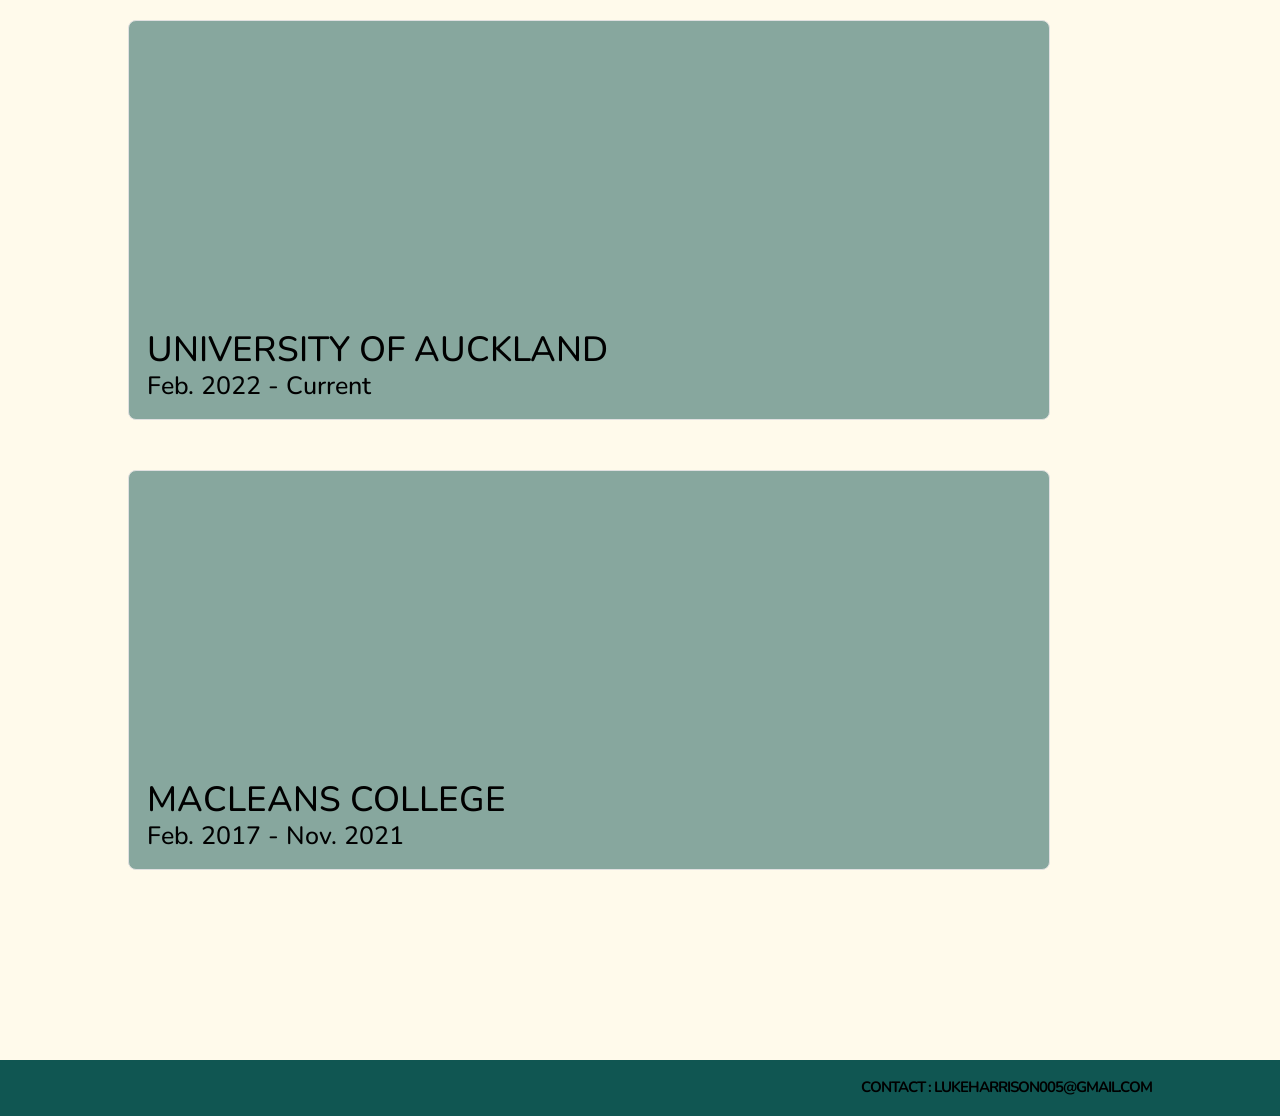
==== commit 346a77be: "fixed some  spacing" ====
--- a/index.html
+++ b/index.html
@@ -85,11 +85,12 @@
     <!--Project 1 -->
     <section class="project-content">
         <div class="project">
-
-            <video class="project__img" autoplay loop muted>
-                <source src="Web-based_Game_Library.mp4" type="video/mp4">
-            </video>
-
+            <div class="project__img-container">
+                <video class="project__img" autoplay loop muted>
+                    <source src="Web-based_Game_Library.mp4" type="video/mp4">
+                </video>
+            </div>
+           
             <div class="card__descr-wrapper">
 
             <p class="project__title">
@@ -120,9 +121,11 @@
     <!--Project 2 -->
     <section class="project-content">
         <div class="project">
-            <video class="project__img" autoplay loop muted>
-                <source src="#" type="video/mp4">
-            </video>
+            <div class="project__img-container">
+                <video class="project__img" autoplay loop muted>
+                    <source src="#" type="video/mp4">
+                </video>
+            </div>
             <div class="card__descr-wrapper">
             <p class="project__title">
             Project
@@ -144,9 +147,11 @@
     <!--Project 3 -->
     <section class="project-content">
         <div class="project">
-            <video class="project__img" autoplay loop muted>
-                <source src="Tic-tac-toe.mp4" type="video/mp4">
-            </video>
+            <div class="project__img-container">
+                <video class="project__img" autoplay loop muted>
+                    <source src="Tic-tac-toe.mp4" type="video/mp4">
+                </video>
+            </div>
             <div class="card__descr-wrapper">
             <p class="project__title">
                 Connect 4 | Player vs Smart-Bot
@@ -158,12 +163,10 @@
             </p>
 
             <div class="card__links">
-
-            <div>
-                <svg xmlns="http://www.w3.org/2000/svg" viewBox="0 0 496 512" class="svg"><path d="M165.9 397.4c0 2-2.3 3.6-5.2 3.6-3.3.3-5.6-1.3-5.6-3.6 0-2 2.3-3.6 5.2-3.6 3-.3 5.6 1.3 5.6 3.6zm-31.1-4.5c-.7 2 1.3 4.3 4.3 4.9 2.6 1 5.6 0 6.2-2s-1.3-4.3-4.3-5.2c-2.6-.7-5.5.3-6.2 2.3zm44.2-1.7c-2.9.7-4.9 2.6-4.6 4.9.3 2 2.9 3.3 5.9 2.6 2.9-.7 4.9-2.6 4.6-4.6-.3-1.9-3-3.2-5.9-2.9zM244.8 8C106.1 8 0 113.3 0 252c0 110.9 69.8 205.8 169.5 239.2 12.8 2.3 17.3-5.6 17.3-12.1 0-6.2-.3-40.4-.3-61.4 0 0-70 15-84.7-29.8 0 0-11.4-29.1-27.8-36.6 0 0-22.9-15.7 1.6-15.4 0 0 24.9 2 38.6 25.8 21.9 38.6 58.6 27.5 72.9 20.9 2.3-16 8.8-27.1 16-33.7-55.9-6.2-112.3-14.3-112.3-110.5 0-27.5 7.6-41.3 23.6-58.9-2.6-6.5-11.1-33.3 2.6-67.9 20.9-6.5 69 27 69 27 20-5.6 41.5-8.5 62.8-8.5s42.8 2.9 62.8 8.5c0 0 48.1-33.6 69-27 13.7 34.7 5.2 61.4 2.6 67.9 16 17.7 25.8 31.5 25.8 58.9 0 96.5-58.9 104.2-114.8 110.5 9.2 7.9 17 22.9 17 46.4 0 33.7-.3 75.4-.3 83.6 0 6.5 4.6 14.4 17.3 12.1C428.2 457.8 496 362.9 496 252 496 113.3 383.5 8 244.8 8zM97.2 352.9c-1.3 1-1 3.3.7 5.2 1.6 1.6 3.9 2.3 5.2 1 1.3-1 1-3.3-.7-5.2-1.6-1.6-3.9-2.3-5.2-1zm-10.8-8.1c-.7 1.3.3 2.9 2.3 3.9 1.6 1 3.6.7 4.3-.7.7-1.3-.3-2.9-2.3-3.9-2-.6-3.6-.3-4.3.7zm32.4 35.6c-1.6 1.3-1 4.3 1.3 6.2 2.3 2.3 5.2 2.6 6.5 1 1.3-1.3.7-4.3-1.3-6.2-2.2-2.3-5.2-2.6-6.5-1zm-11.4-14.7c-1.6 1-1.6 3.6 0 5.9 1.6 2.3 4.3 3.3 5.6 2.3 1.6-1.3 1.6-3.9 0-6.2-1.4-2.3-4-3.3-5.6-2z"></path></svg>
-                <a class="link" href="https://github.com/lukitalemon/Connect-4-Player-vs-Bot-" target="_blank">Code</a>
-
-            </div>
+                <div>
+                    <svg xmlns="http://www.w3.org/2000/svg" viewBox="0 0 496 512" class="svg"><path d="M165.9 397.4c0 2-2.3 3.6-5.2 3.6-3.3.3-5.6-1.3-5.6-3.6 0-2 2.3-3.6 5.2-3.6 3-.3 5.6 1.3 5.6 3.6zm-31.1-4.5c-.7 2 1.3 4.3 4.3 4.9 2.6 1 5.6 0 6.2-2s-1.3-4.3-4.3-5.2c-2.6-.7-5.5.3-6.2 2.3zm44.2-1.7c-2.9.7-4.9 2.6-4.6 4.9.3 2 2.9 3.3 5.9 2.6 2.9-.7 4.9-2.6 4.6-4.6-.3-1.9-3-3.2-5.9-2.9zM244.8 8C106.1 8 0 113.3 0 252c0 110.9 69.8 205.8 169.5 239.2 12.8 2.3 17.3-5.6 17.3-12.1 0-6.2-.3-40.4-.3-61.4 0 0-70 15-84.7-29.8 0 0-11.4-29.1-27.8-36.6 0 0-22.9-15.7 1.6-15.4 0 0 24.9 2 38.6 25.8 21.9 38.6 58.6 27.5 72.9 20.9 2.3-16 8.8-27.1 16-33.7-55.9-6.2-112.3-14.3-112.3-110.5 0-27.5 7.6-41.3 23.6-58.9-2.6-6.5-11.1-33.3 2.6-67.9 20.9-6.5 69 27 69 27 20-5.6 41.5-8.5 62.8-8.5s42.8 2.9 62.8 8.5c0 0 48.1-33.6 69-27 13.7 34.7 5.2 61.4 2.6 67.9 16 17.7 25.8 31.5 25.8 58.9 0 96.5-58.9 104.2-114.8 110.5 9.2 7.9 17 22.9 17 46.4 0 33.7-.3 75.4-.3 83.6 0 6.5 4.6 14.4 17.3 12.1C428.2 457.8 496 362.9 496 252 496 113.3 383.5 8 244.8 8zM97.2 352.9c-1.3 1-1 3.3.7 5.2 1.6 1.6 3.9 2.3 5.2 1 1.3-1 1-3.3-.7-5.2-1.6-1.6-3.9-2.3-5.2-1zm-10.8-8.1c-.7 1.3.3 2.9 2.3 3.9 1.6 1 3.6.7 4.3-.7.7-1.3-.3-2.9-2.3-3.9-2-.6-3.6-.3-4.3.7zm32.4 35.6c-1.6 1.3-1 4.3 1.3 6.2 2.3 2.3 5.2 2.6 6.5 1 1.3-1.3.7-4.3-1.3-6.2-2.2-2.3-5.2-2.6-6.5-1zm-11.4-14.7c-1.6 1-1.6 3.6 0 5.9 1.6 2.3 4.3 3.3 5.6 2.3 1.6-1.3 1.6-3.9 0-6.2-1.4-2.3-4-3.3-5.6-2z"></path></svg>
+                    <a class="link" href="https://github.com/lukitalemon/Connect-4-Player-vs-Bot-" target="_blank">Code</a>
+                </div>
             </div>
             </div>
         </div>
--- a/styles.css
+++ b/styles.css
@@ -3,7 +3,7 @@
 /* Self Summary */
 .self-card {
     width: 75%;
-    height: 360px;
+    height: 48vh;
     border-radius: 30px;
     background: #e0e0e0;
     box-shadow: 10px 7px 7px rgb(25, 25, 25),
@@ -247,14 +247,15 @@
 
 /* Project Section */
 .project-content{
-    margin-left: 10%;
+    margin-left: 17%;
     margin-bottom: 9%;
+    height: 100%;
 }
 .project {
     --font-color: #323232;
     --bg-color: #e0e0e0;
-    width: 80%;
-    height: 95vh;
+    width: 75%;
+    height: 100%;
     border-radius: 20px;
     background: rgba(16, 86, 82, .5);
     box-shadow: -9px 9px 18px #5a5a5a,
@@ -275,32 +276,41 @@
   }
   
   .project__img {
-    width: 100%;
-    max-height: 72%;
-    object-fit: cover;
+    width: 100%; 
+    height: 100%;
     border-radius: 20px 20px 0 0;
     background-color: aliceblue;
-}
-
-  .project__img_tic{
+    object-fit: cover; 
+}
+
+.project__img video {
+    width: 100%;
+    height: 90vh;
+    object-fit: cover;
+    object-position: center bottom;
+}
+
+.project__img-container {
     width: 100%;
     height: 100%;
-    object-fit: cover;
+    overflow: hidden; 
     border-radius: 20px 20px 0 0;
-    background-color:aliceblue;
-    object-position: center bottom
-  }
+}
+
+
   
   .card__descr-wrapper {
     display: grid;
+    width: 100%;
+    padding: 20px;
   }
   
   .project__title {
     color: var(--font-color);
     text-align: center;
-    margin-bottom: 2%; /* Adjust as needed */
+    margin-bottom: 2%; 
     font-weight: 900;
-    font-size: 2vw; /* Set font size as 3% of viewport width */
+    font-size: 2vw; 
     margin-top: 2%;
 }
   
@@ -329,7 +339,7 @@
     font-weight: 600;
     font-size: 15px;
     text-decoration: none;
-    margin-bottom: 2%;
+    margin-bottom: 4%;
   }
   
   .card__links .link:hover {
@@ -349,13 +359,13 @@
     display: flex;
     flex-direction: row;
     align-items: center;
-    justify-content: center; /* Horizontally center the element */
+    justify-content: center; 
     background-color: #e0e0e0;
     border-radius: 8px;
     box-shadow: 0px 0px 10px -3px #111;
     margin-top: 3%;
-    margin-left: 5%; /* Auto margin for left and right */
-    margin-right: auto; /* Auto margin for left and right */
+    margin-left: 5%; 
+    margin-right: auto; 
     margin-bottom: 6%;
     transition: transform 0.3s ease;
 }
@@ -398,7 +408,7 @@
     align-items: center; /* Vertically center */
     justify-content: center; /* Horizontally center */
     font-family: 'Nunito', sans-serif;
-    margin-left: 5%;
+    margin-left: 10%;
     margin-top: 5%;
     margin-bottom: 5%;
 
@@ -406,7 +416,7 @@
 
 .school-container {
     position: relative;
-    width: 90%;
+    width: 80%;
     height: 400px;
     margin-top: 50px;
   }
@@ -414,7 +424,6 @@
   
   .education-card {
     position: relative;
-    width: 90%;
     height: 400px;
     background:rgba(16, 86, 82, .5);
     border-radius: 8px;
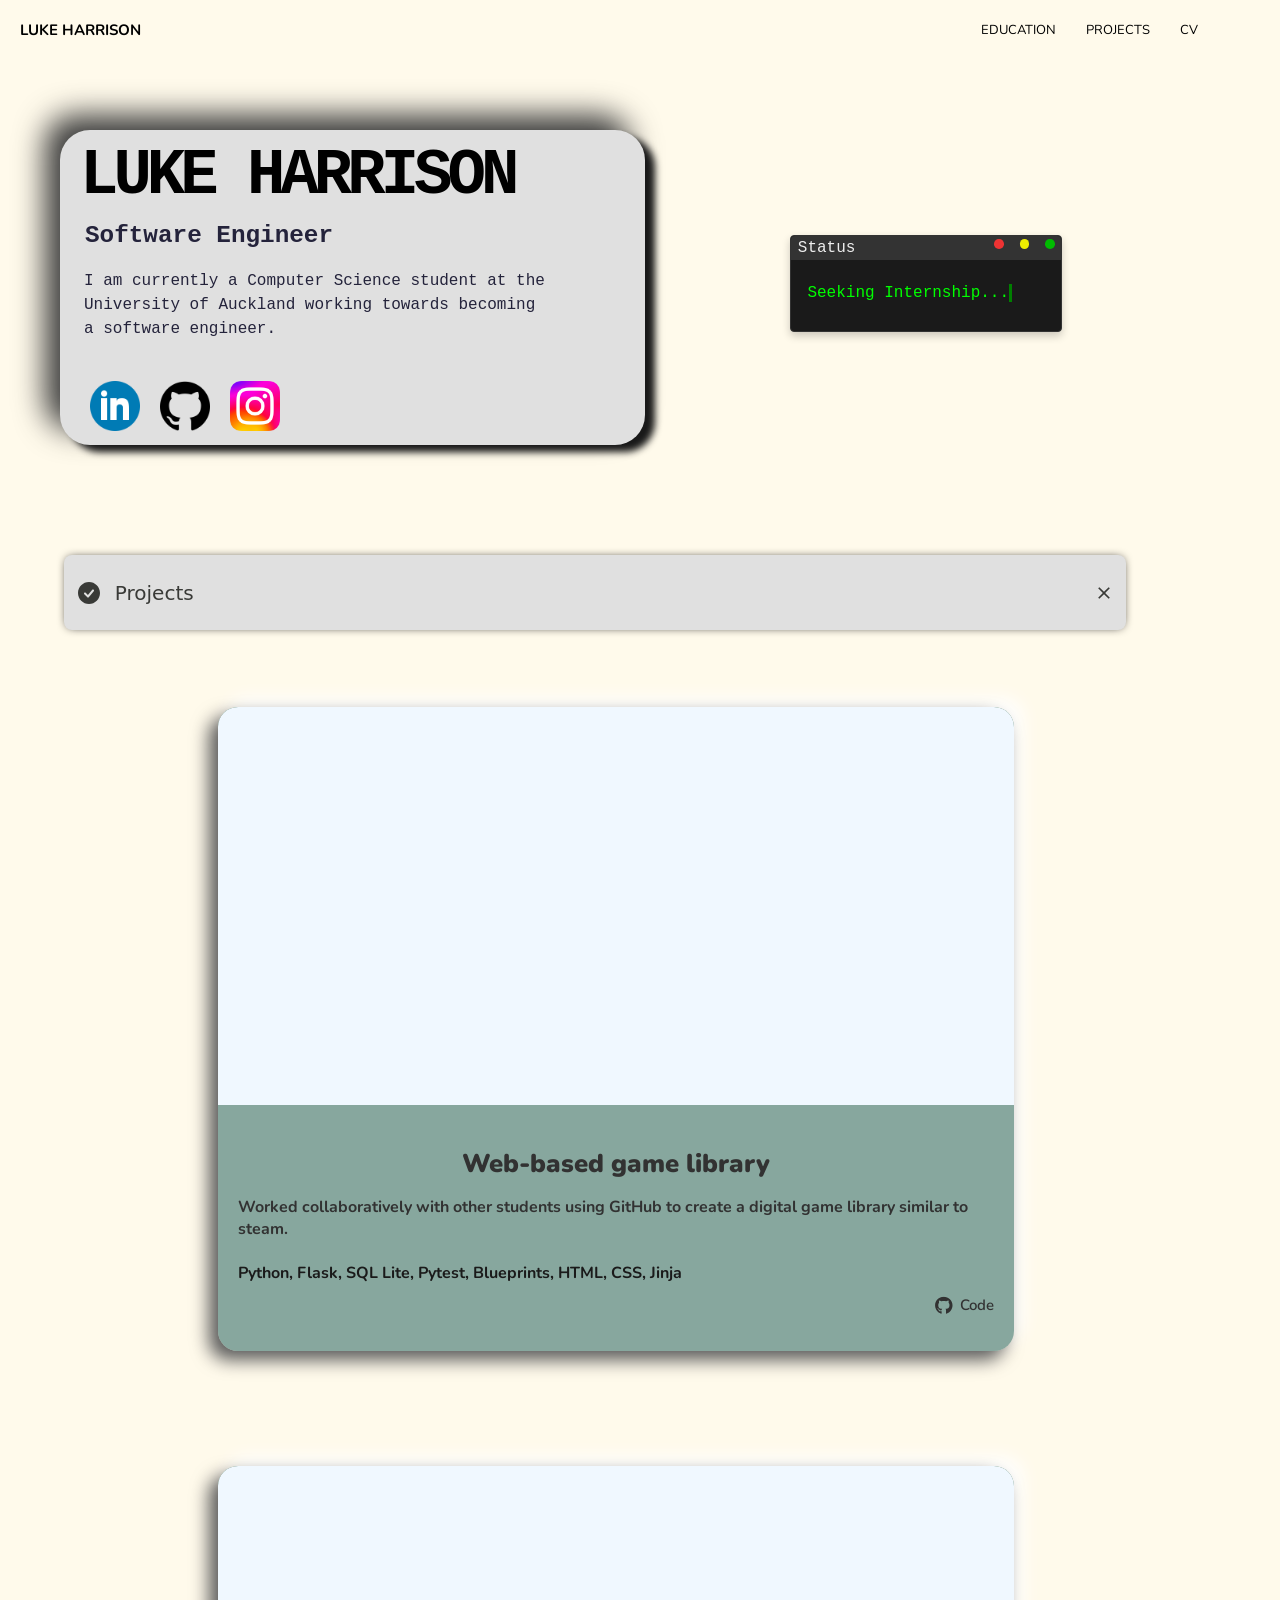
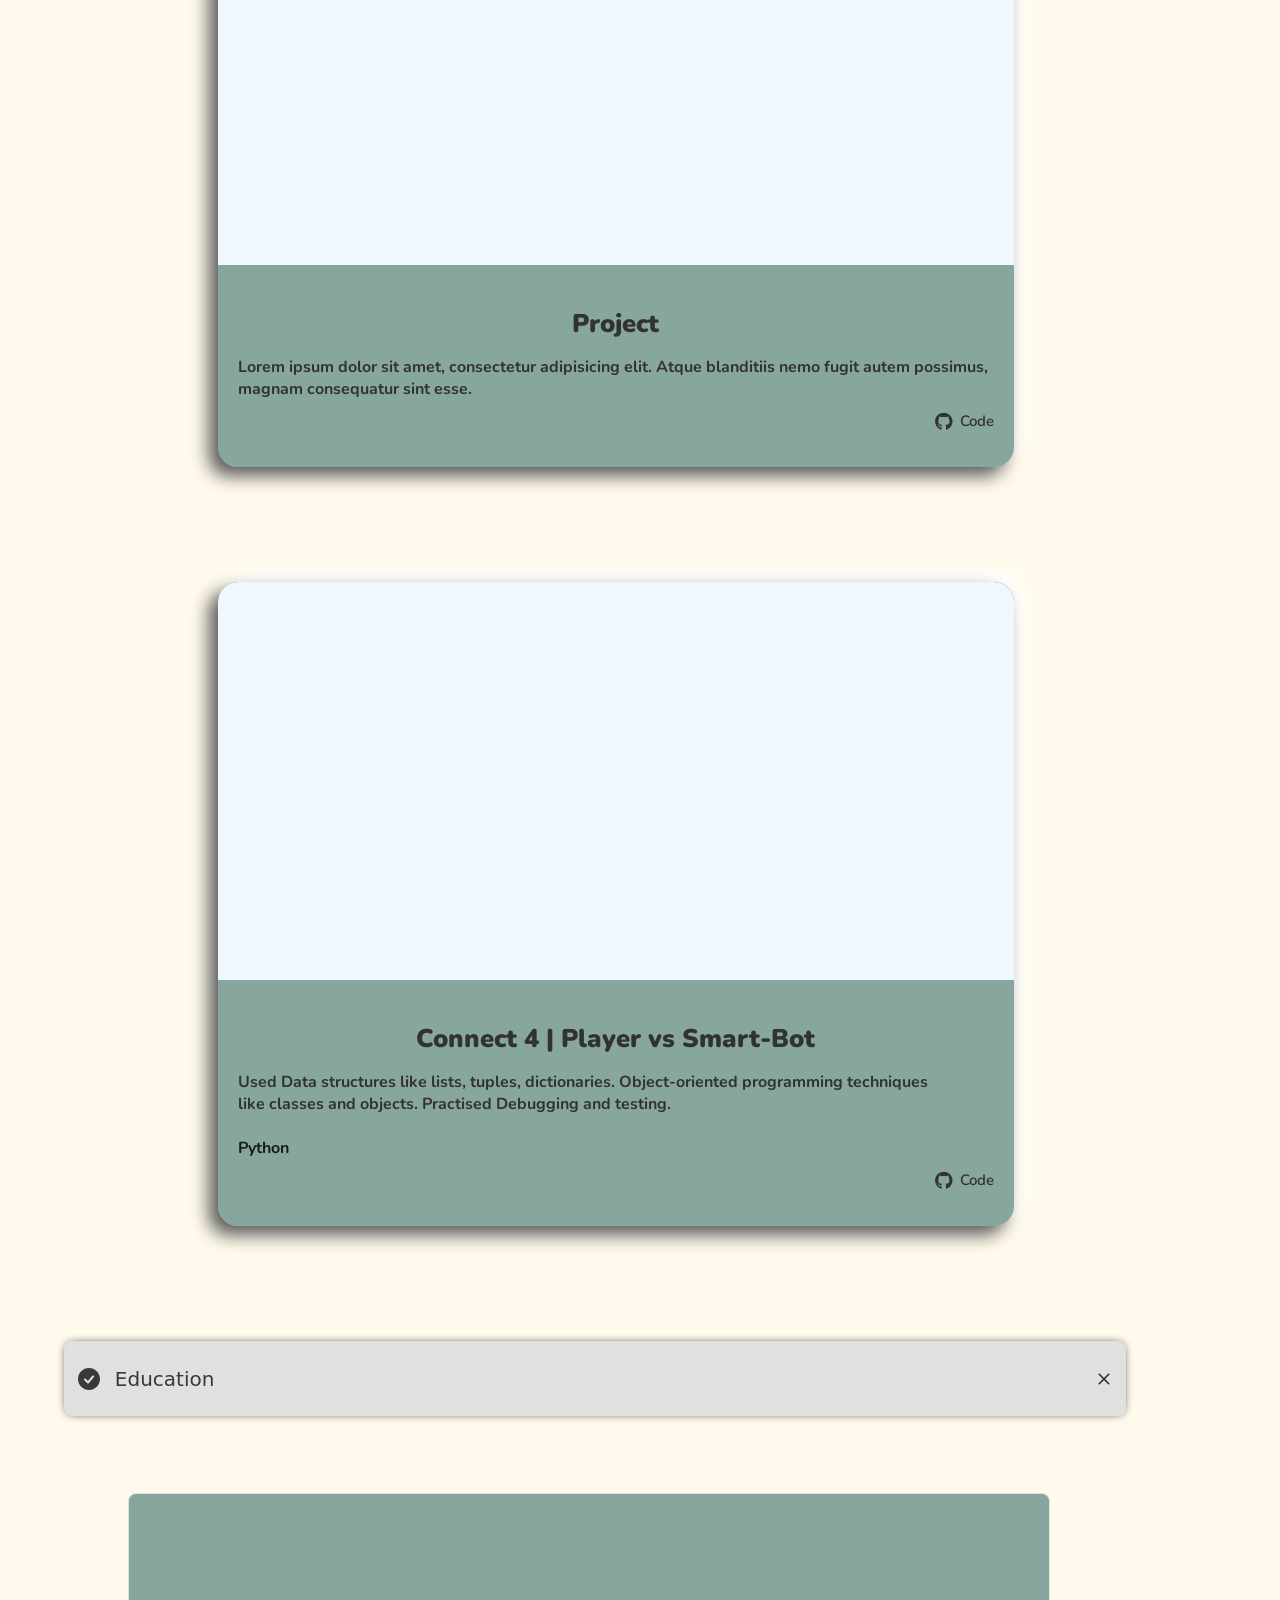
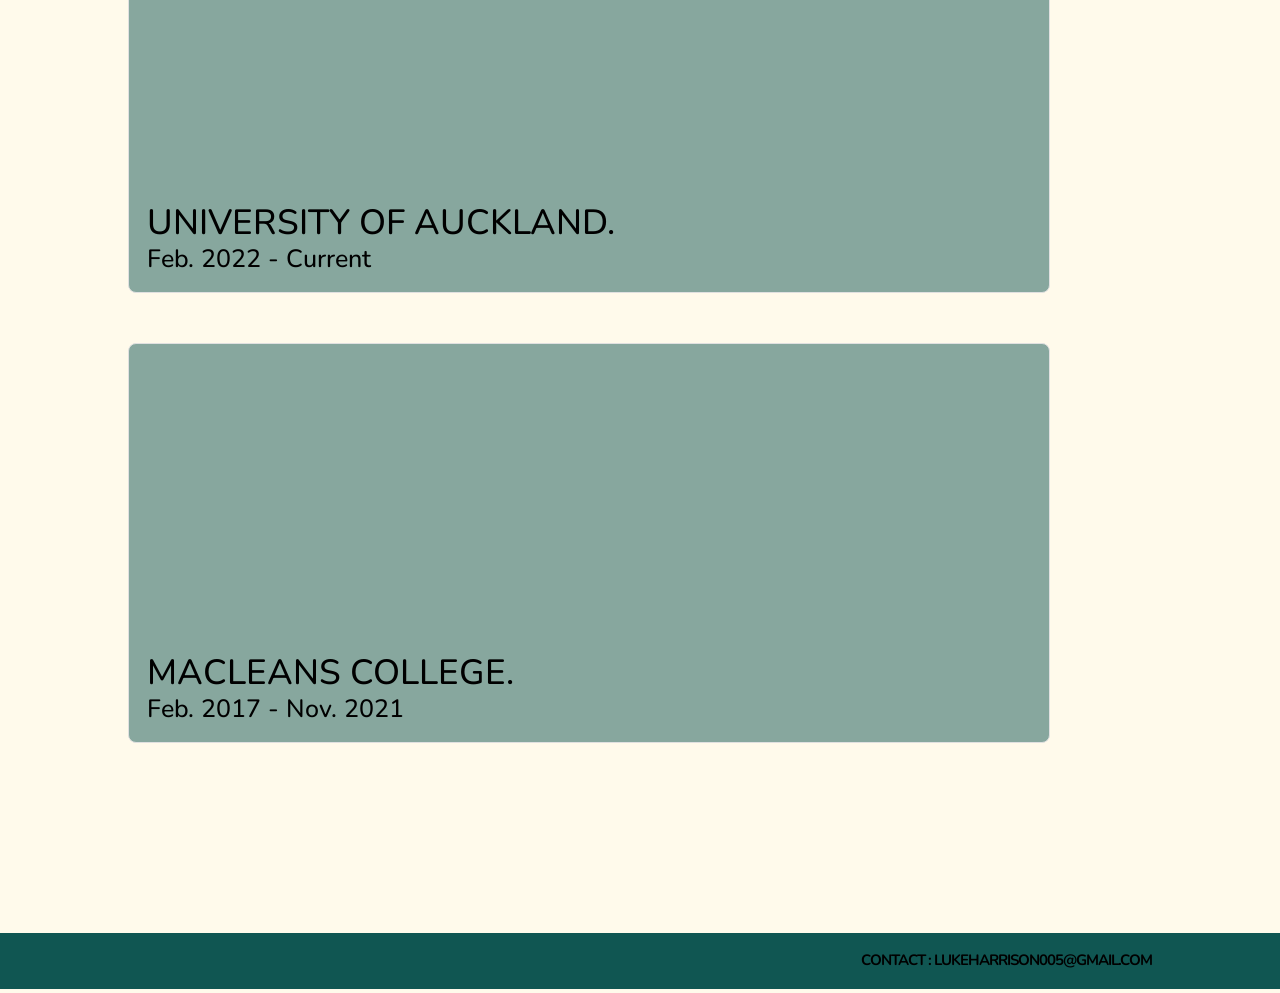
==== commit f9a090e3: "fixed some  spacing" ====
--- a/index.html
+++ b/index.html
@@ -192,7 +192,7 @@
     <section id="education">
         <div class="school-container">
             <div class="education-card">
-                <p class="education-title">UNIVERSITY OF AUCKLAND</p>
+                <p class="education-title">UNIVERSITY OF AUCKLAND.</p>
                 <p class="date">Feb. 2022 - Current</p>
                 <div class="education-card-hidden">
                     
@@ -210,7 +210,7 @@
 
         <div class="school-container">
             <div class="education-card">
-                <p class="education-title">MACLEANS COLLEGE</p>
+                <p class="education-title">MACLEANS COLLEGE.</p>
                 <p class="date">Feb. 2017 - Nov. 2021</p>
                 <div class="education-card-hidden">
                     <p><b>CAMBRIDGE INTERNATIONAL</b></p>
--- a/styles.css
+++ b/styles.css
@@ -3,7 +3,7 @@
 /* Self Summary */
 .self-card {
     width: 75%;
-    height: 48vh;
+    height: 100%;
     border-radius: 30px;
     background: #e0e0e0;
     box-shadow: 10px 7px 7px rgb(25, 25, 25),
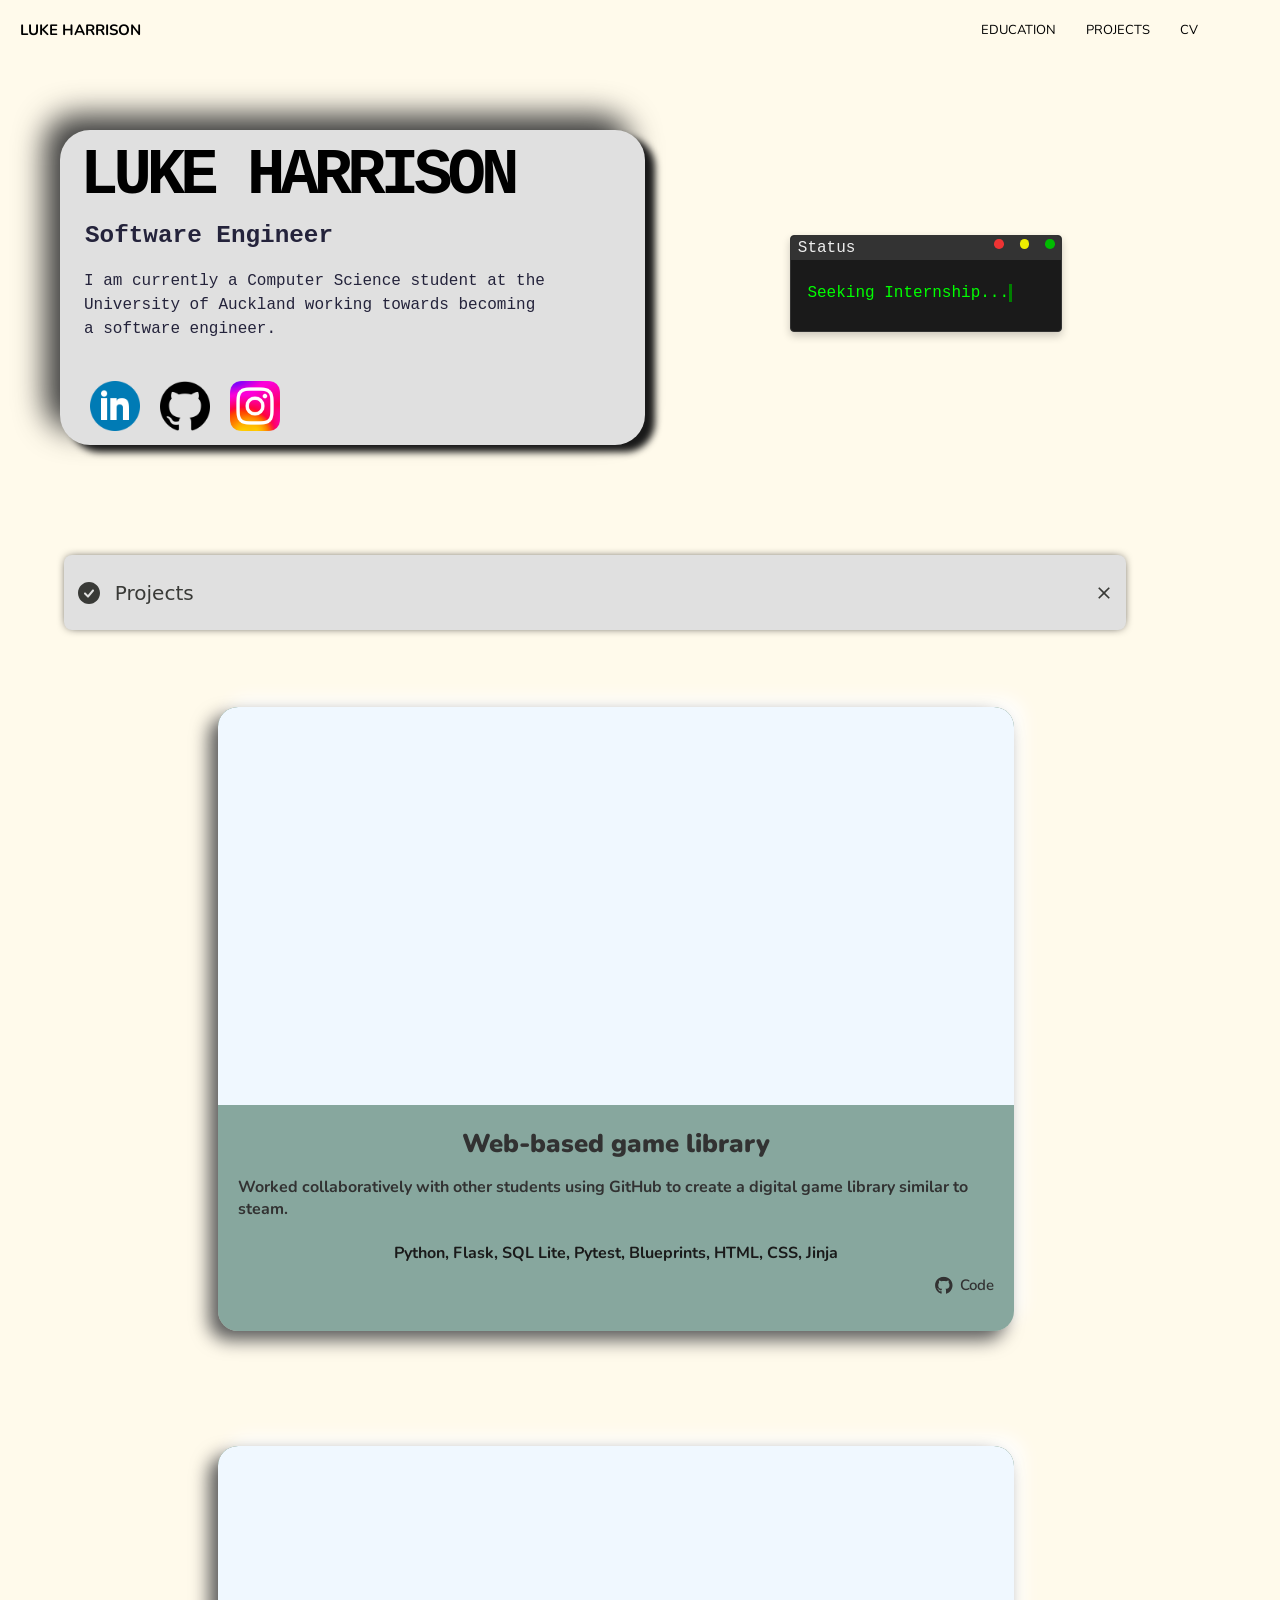
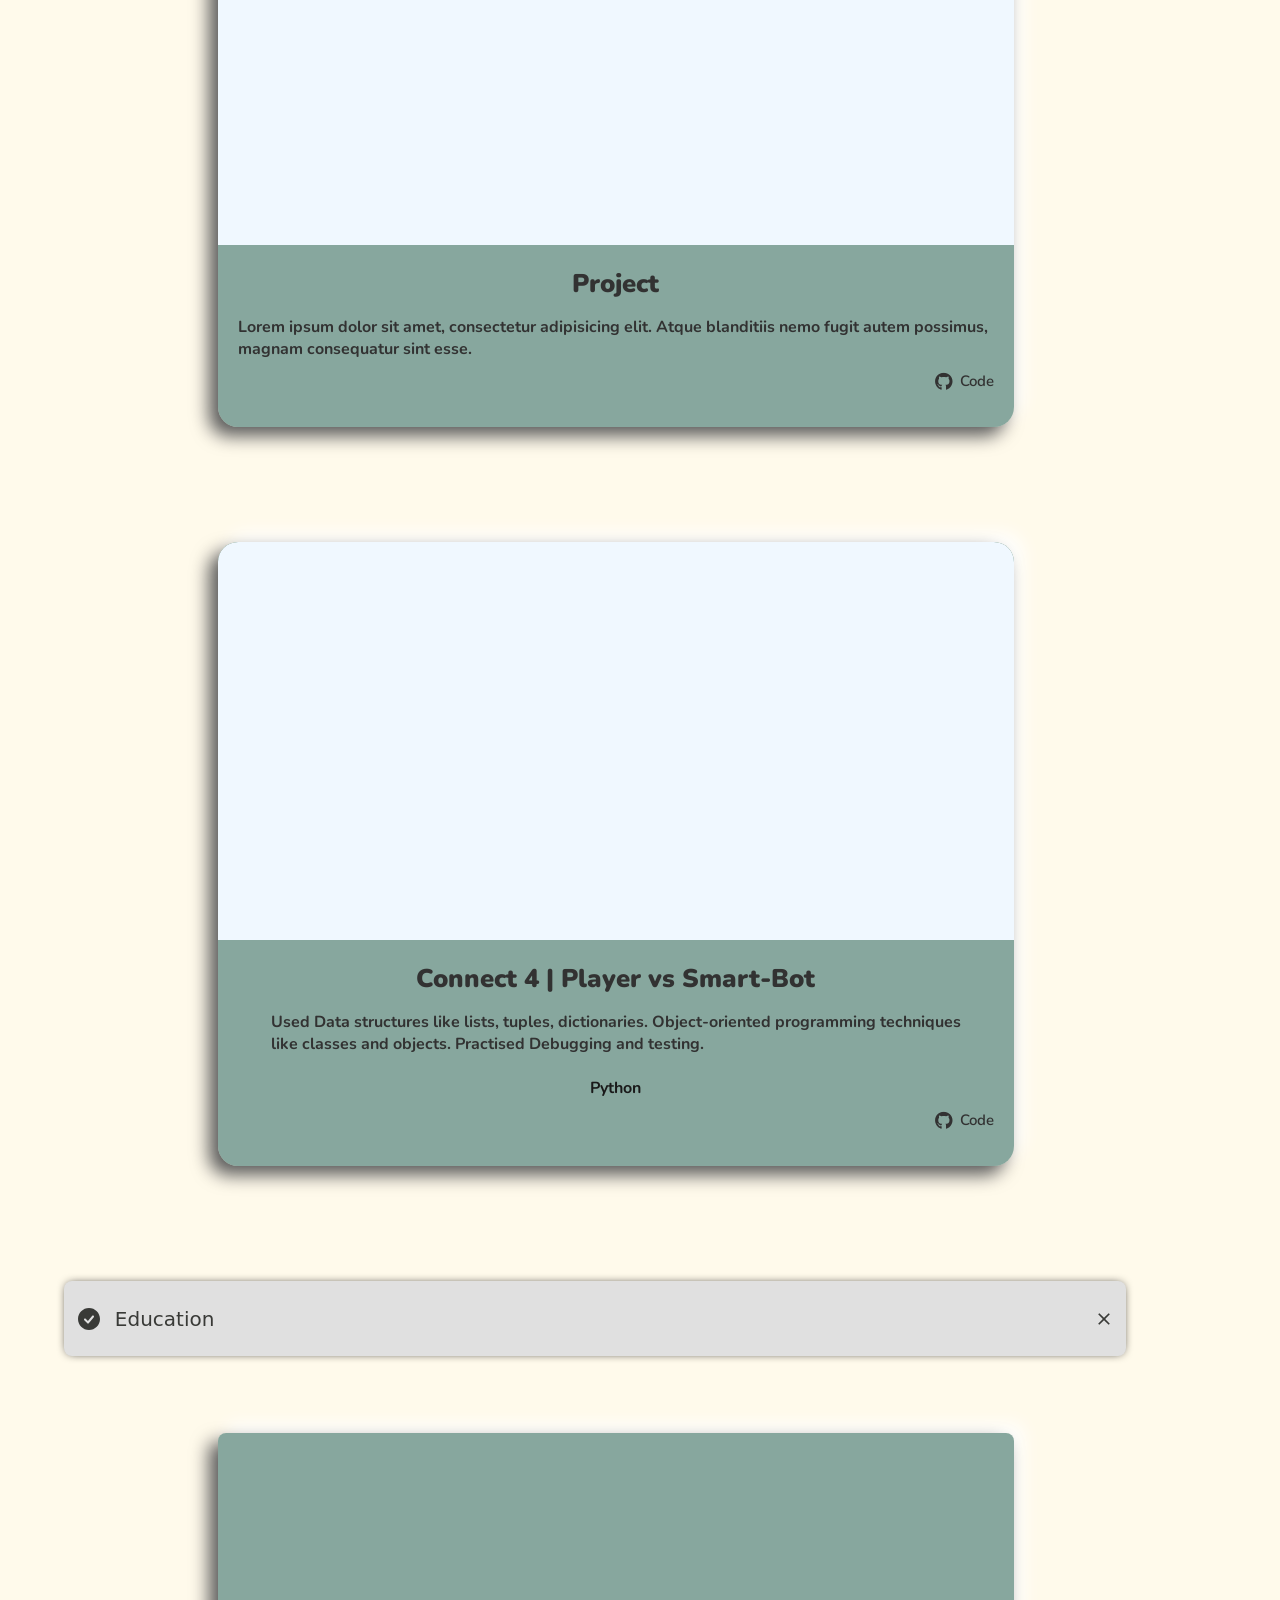
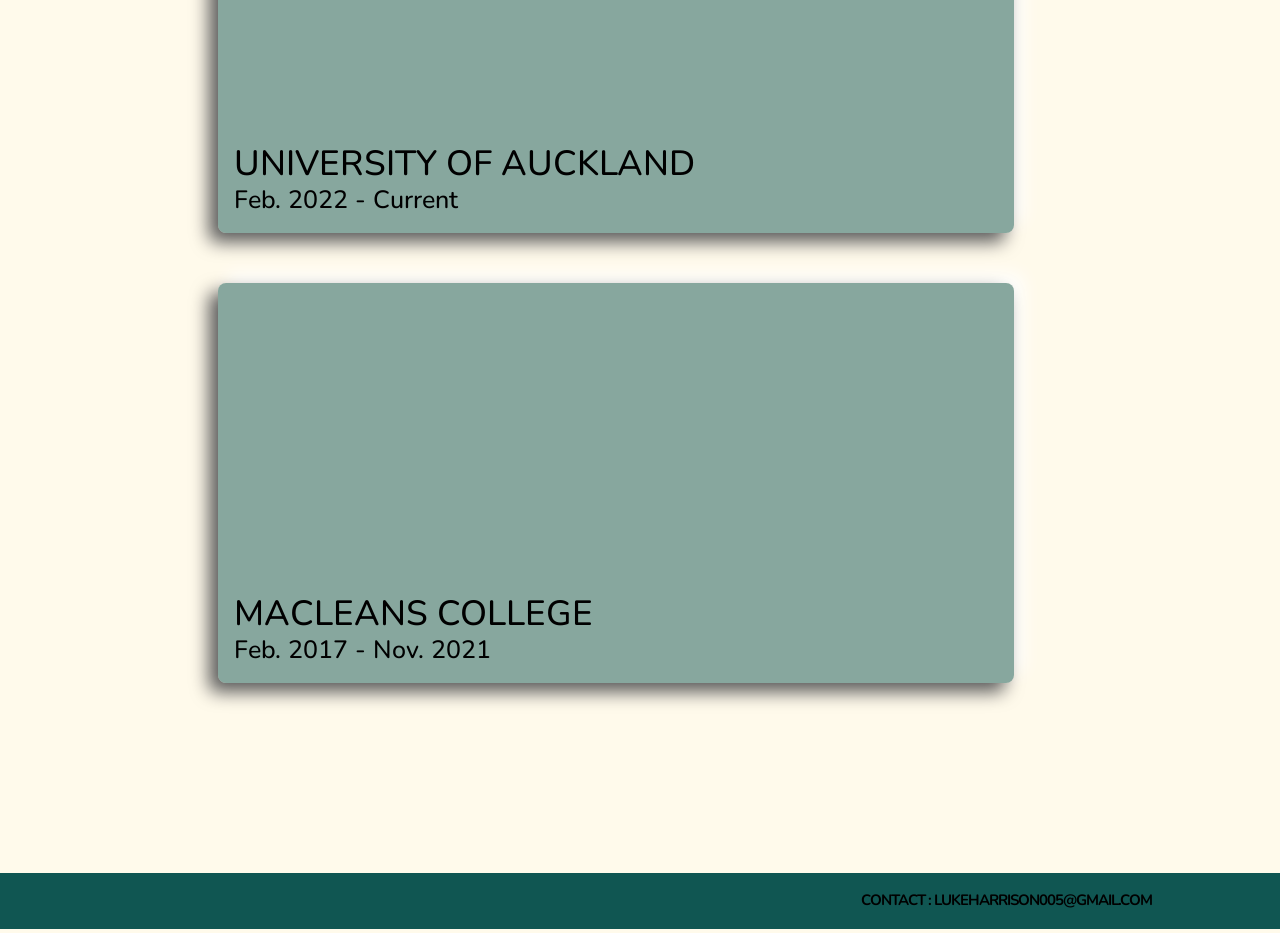
==== commit ecc251ff: "tidy up" ====
--- a/index.html
+++ b/index.html
@@ -192,7 +192,7 @@
     <section id="education">
         <div class="school-container">
             <div class="education-card">
-                <p class="education-title">UNIVERSITY OF AUCKLAND.</p>
+                <p class="education-title">UNIVERSITY OF AUCKLAND</p>
                 <p class="date">Feb. 2022 - Current</p>
                 <div class="education-card-hidden">
                     
@@ -210,7 +210,7 @@
 
         <div class="school-container">
             <div class="education-card">
-                <p class="education-title">MACLEANS COLLEGE.</p>
+                <p class="education-title">MACLEANS COLLEGE</p>
                 <p class="date">Feb. 2017 - Nov. 2021</p>
                 <div class="education-card-hidden">
                     <p><b>CAMBRIDGE INTERNATIONAL</b></p>
--- a/styles.css
+++ b/styles.css
@@ -251,6 +251,7 @@
     margin-bottom: 9%;
     height: 100%;
 }
+
 .project {
     --font-color: #323232;
     --bg-color: #e0e0e0;
@@ -297,13 +298,15 @@
     border-radius: 20px 20px 0 0;
 }
 
-
-  
-  .card__descr-wrapper {
-    display: grid;
+  
+.card__descr-wrapper {
+    display: flex;
+    flex-direction: column;
+    align-items: center; /* Center horizontally */
+    justify-content: center; /* Center vertically */
     width: 100%;
-    padding: 20px;
-  }
+    padding: 0px 20px 20px;
+}
   
   .project__title {
     color: var(--font-color);
@@ -408,7 +411,7 @@
     align-items: center; /* Vertically center */
     justify-content: center; /* Horizontally center */
     font-family: 'Nunito', sans-serif;
-    margin-left: 10%;
+    margin-left: 17%;
     margin-top: 5%;
     margin-bottom: 5%;
 
@@ -416,7 +419,7 @@
 
 .school-container {
     position: relative;
-    width: 80%;
+    width: 75%;
     height: 400px;
     margin-top: 50px;
   }
@@ -429,11 +432,12 @@
     border-radius: 8px;
     color: #232323;
     padding: 2%;
-    border: 1px solid #e0e0e0;
     transition: all .5s ease-in-out;
     overflow: hidden;
     font-family:monospace;
     z-index: 1;
+    box-shadow: -9px 9px 18px #5a5a5a,
+    9px -9px 18px #ffffff;
   }
   
   .education-card-hidden {
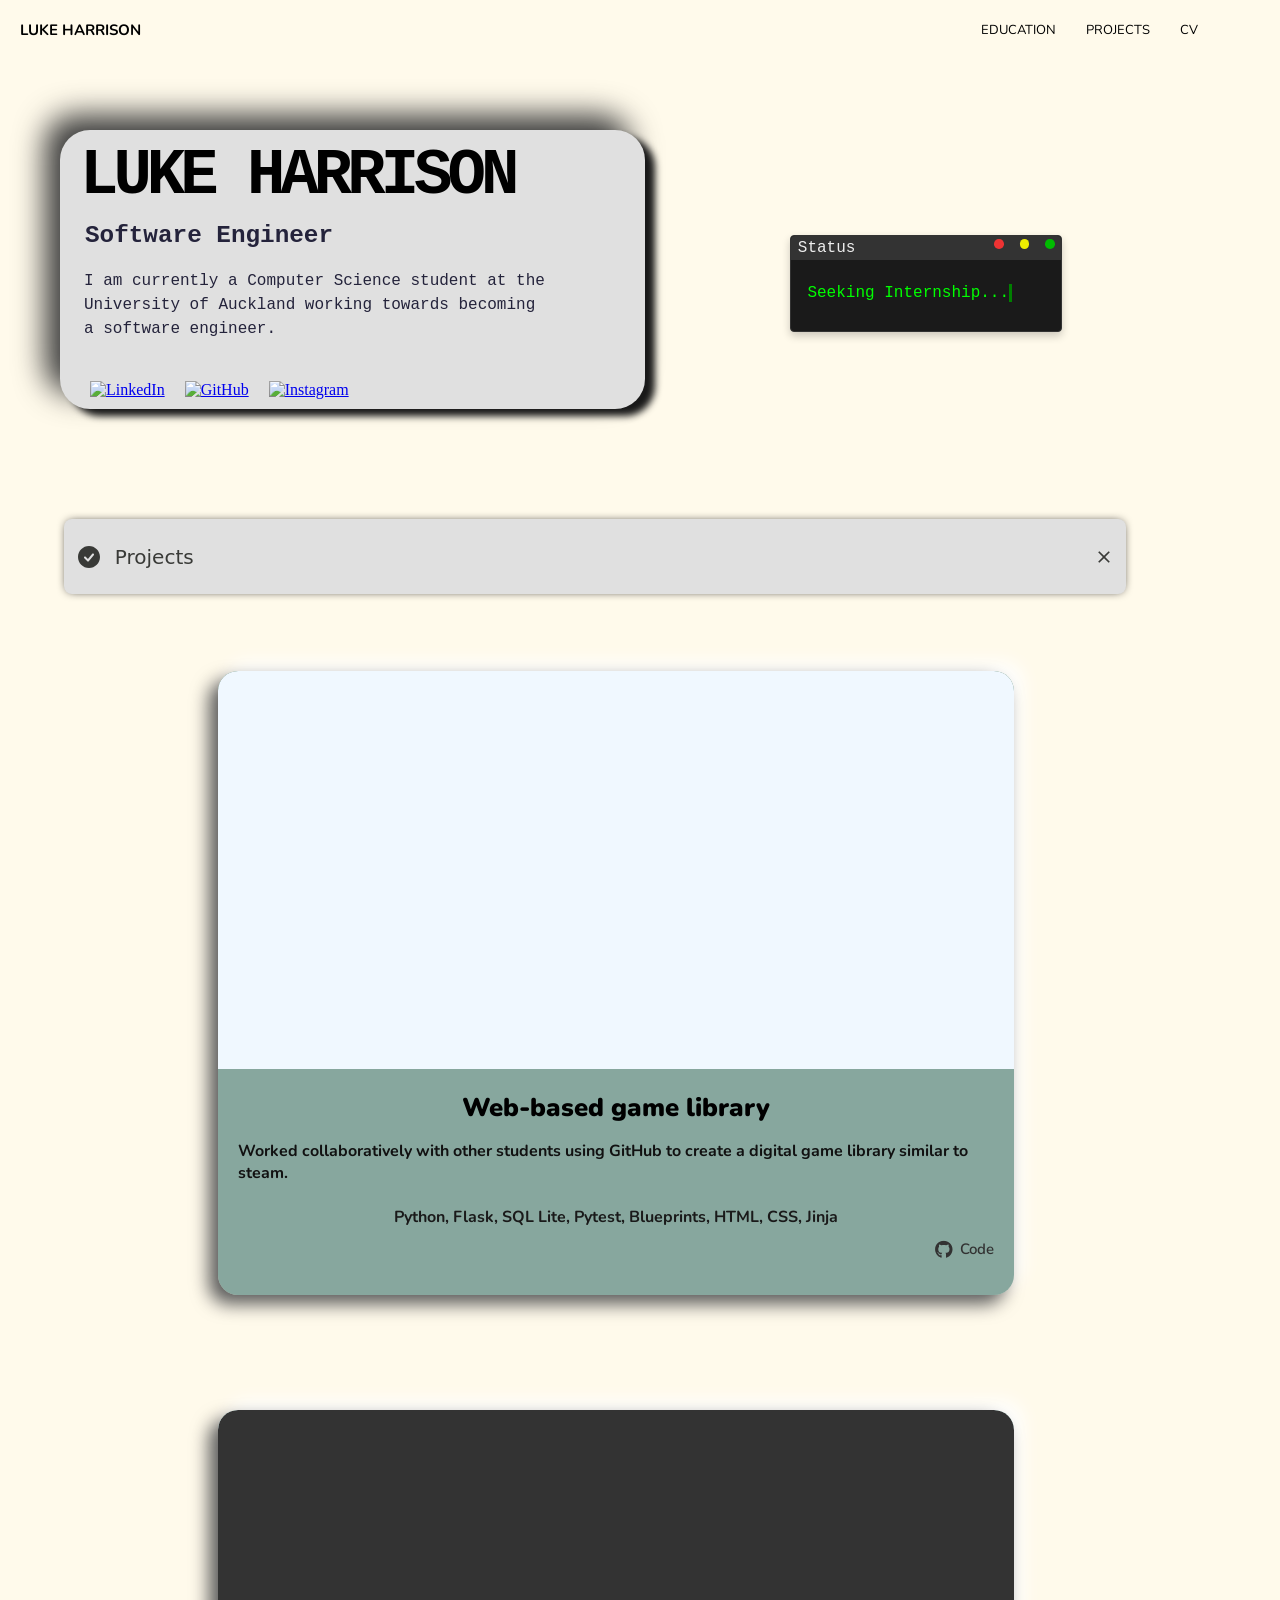
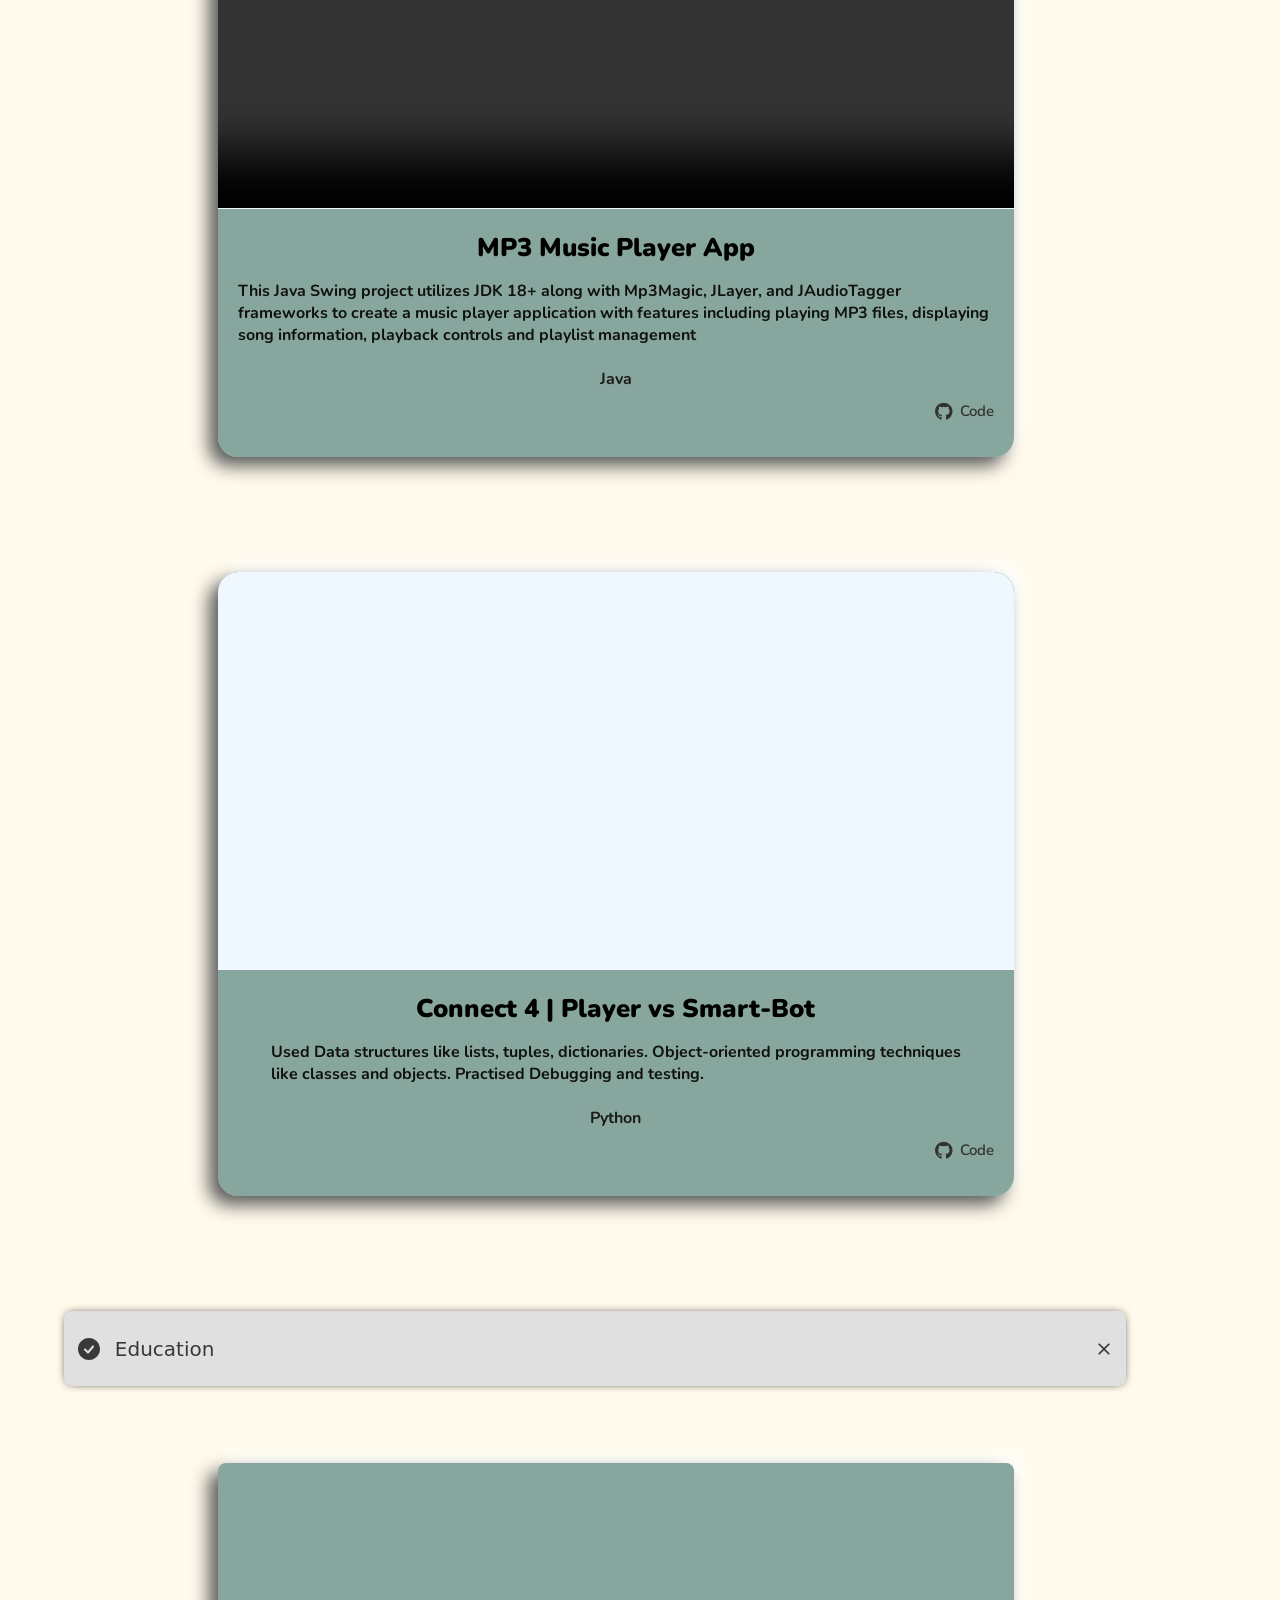
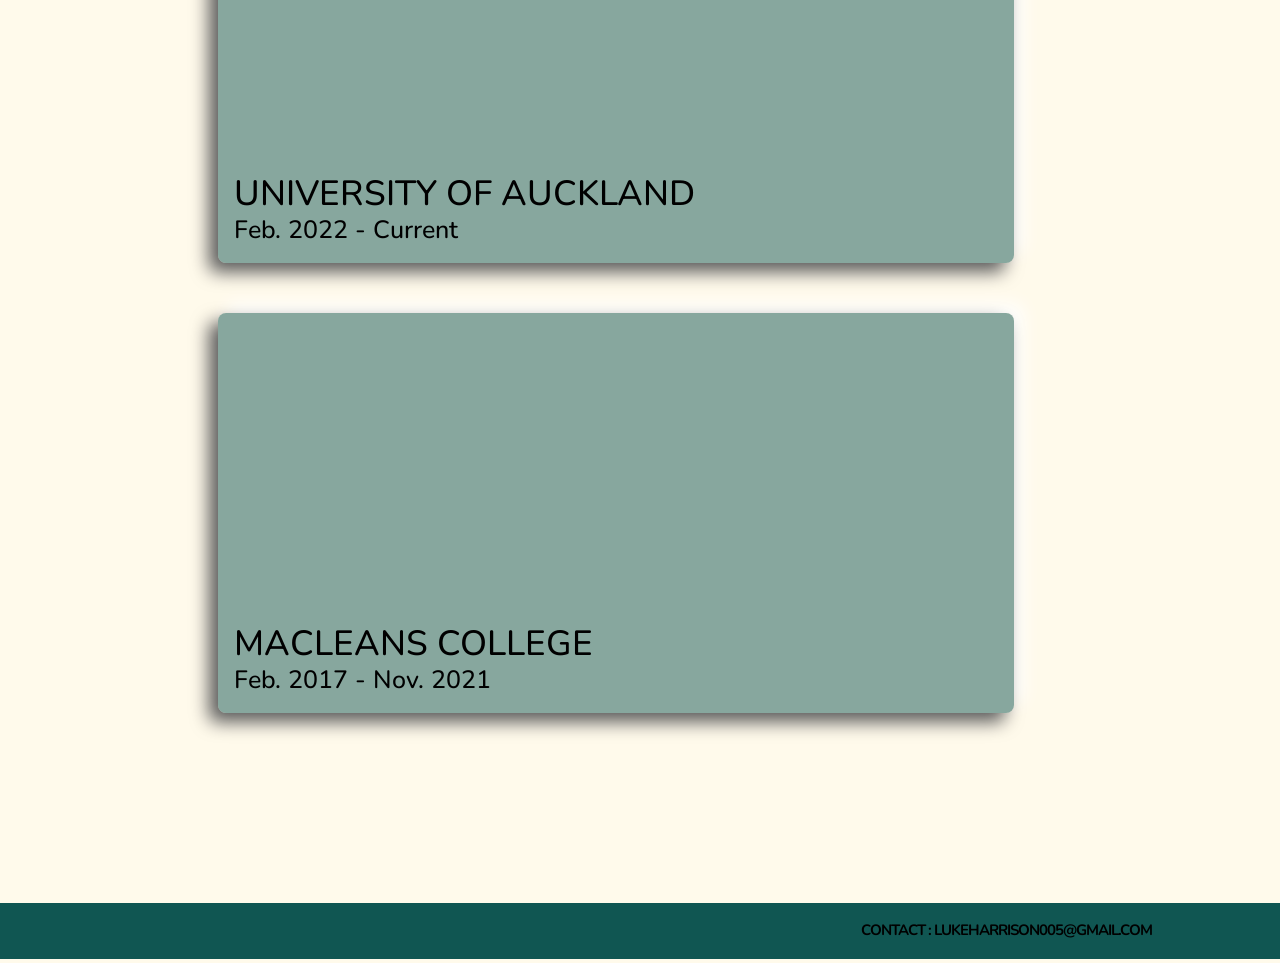
==== commit 138409fd: "restructuring for github pages" ====
--- a/index.html
+++ b/index.html
@@ -40,13 +40,13 @@
                     </section>
                     <div class="social-links">
                         <a href="https://www.linkedin.com/in/luke-harrison-53386a261/" target="_blank">
-                            <img src="linkedin.png" alt="LinkedIn">
+                            <img src="assets/linkedin.png" alt="LinkedIn">
                         </a>
                         <a href="https://github.com/lukitalemon" target="_blank">
-                            <img src="github.png" alt="GitHub">
+                            <img src="assets/github.png" alt="GitHub">
                         </a>
                         <a href="https://www.instagram.com/lukehrsn" target="_blank">
-                            <img src="instagram.png" alt="Instagram">
+                            <img src="assets/instagram.png" alt="Instagram">
                         </a>
                     </div>
                 </div>
@@ -86,8 +86,8 @@
     <section class="project-content">
         <div class="project">
             <div class="project__img-container">
-                <video class="project__img" autoplay loop muted>
-                    <source src="Web-based_Game_Library.mp4" type="video/mp4">
+                <video class="project__img" autoplay loop>
+                    <source src="assets/Web-based_Game_Library.mp4" type="video/mp4">
                 </video>
             </div>
            
@@ -122,21 +122,25 @@
     <section class="project-content">
         <div class="project">
             <div class="project__img-container">
-                <video class="project__img" autoplay loop muted>
-                    <source src="#" type="video/mp4">
+                <video class="project__img" controls>
+                    <source src="assets\mp3PlayerDemoTrim.mp4" type="video/mp4">
                 </video>
             </div>
             <div class="card__descr-wrapper">
             <p class="project__title">
-            Project
+                MP3 Music Player App
             </p>
             <p class="project_descr">
-            Lorem ipsum dolor sit amet, consectetur adipisicing elit. Atque blanditiis nemo fugit autem possimus, magnam consequatur sint esse.
+                This Java Swing project utilizes JDK 18+ along with Mp3Magic, JLayer, and JAudioTagger frameworks to create a music player application with features including playing MP3 files, displaying song information, playback controls and playlist management
+            </p>
+            <br>
+            <p class="skills">
+                <b>Java</b>
             </p>
             <div class="card__links">
             <div>
                 <svg xmlns="http://www.w3.org/2000/svg" viewBox="0 0 496 512" class="svg"><path d="M165.9 397.4c0 2-2.3 3.6-5.2 3.6-3.3.3-5.6-1.3-5.6-3.6 0-2 2.3-3.6 5.2-3.6 3-.3 5.6 1.3 5.6 3.6zm-31.1-4.5c-.7 2 1.3 4.3 4.3 4.9 2.6 1 5.6 0 6.2-2s-1.3-4.3-4.3-5.2c-2.6-.7-5.5.3-6.2 2.3zm44.2-1.7c-2.9.7-4.9 2.6-4.6 4.9.3 2 2.9 3.3 5.9 2.6 2.9-.7 4.9-2.6 4.6-4.6-.3-1.9-3-3.2-5.9-2.9zM244.8 8C106.1 8 0 113.3 0 252c0 110.9 69.8 205.8 169.5 239.2 12.8 2.3 17.3-5.6 17.3-12.1 0-6.2-.3-40.4-.3-61.4 0 0-70 15-84.7-29.8 0 0-11.4-29.1-27.8-36.6 0 0-22.9-15.7 1.6-15.4 0 0 24.9 2 38.6 25.8 21.9 38.6 58.6 27.5 72.9 20.9 2.3-16 8.8-27.1 16-33.7-55.9-6.2-112.3-14.3-112.3-110.5 0-27.5 7.6-41.3 23.6-58.9-2.6-6.5-11.1-33.3 2.6-67.9 20.9-6.5 69 27 69 27 20-5.6 41.5-8.5 62.8-8.5s42.8 2.9 62.8 8.5c0 0 48.1-33.6 69-27 13.7 34.7 5.2 61.4 2.6 67.9 16 17.7 25.8 31.5 25.8 58.9 0 96.5-58.9 104.2-114.8 110.5 9.2 7.9 17 22.9 17 46.4 0 33.7-.3 75.4-.3 83.6 0 6.5 4.6 14.4 17.3 12.1C428.2 457.8 496 362.9 496 252 496 113.3 383.5 8 244.8 8zM97.2 352.9c-1.3 1-1 3.3.7 5.2 1.6 1.6 3.9 2.3 5.2 1 1.3-1 1-3.3-.7-5.2-1.6-1.6-3.9-2.3-5.2-1zm-10.8-8.1c-.7 1.3.3 2.9 2.3 3.9 1.6 1 3.6.7 4.3-.7.7-1.3-.3-2.9-2.3-3.9-2-.6-3.6-.3-4.3.7zm32.4 35.6c-1.6 1.3-1 4.3 1.3 6.2 2.3 2.3 5.2 2.6 6.5 1 1.3-1.3.7-4.3-1.3-6.2-2.2-2.3-5.2-2.6-6.5-1zm-11.4-14.7c-1.6 1-1.6 3.6 0 5.9 1.6 2.3 4.3 3.3 5.6 2.3 1.6-1.3 1.6-3.9 0-6.2-1.4-2.3-4-3.3-5.6-2z"></path></svg>
-                <a class="link" href="#">Code</a>
+                <a class="link" href="https://github.com/lukitalemon/MP3-Music-Player">Code</a>
             </div>
             </div>
             </div>
@@ -149,8 +153,9 @@
         <div class="project">
             <div class="project__img-container">
                 <video class="project__img" autoplay loop muted>
-                    <source src="Tic-tac-toe.mp4" type="video/mp4">
+                    <source src="assets/connect4.mp4" type="video/mp4">
                 </video>
+                
             </div>
             <div class="card__descr-wrapper">
             <p class="project__title">
--- a/styles.css
+++ b/styles.css
@@ -298,7 +298,7 @@
     border-radius: 20px 20px 0 0;
 }
 
-  
+ 
 .card__descr-wrapper {
     display: flex;
     flex-direction: column;
@@ -315,10 +315,12 @@
     font-weight: 900;
     font-size: 2vw; 
     margin-top: 2%;
+    color:black;
 }
   
   .project_descr {
     color: var(--font-color);
+    color:#111;
 
   }
 
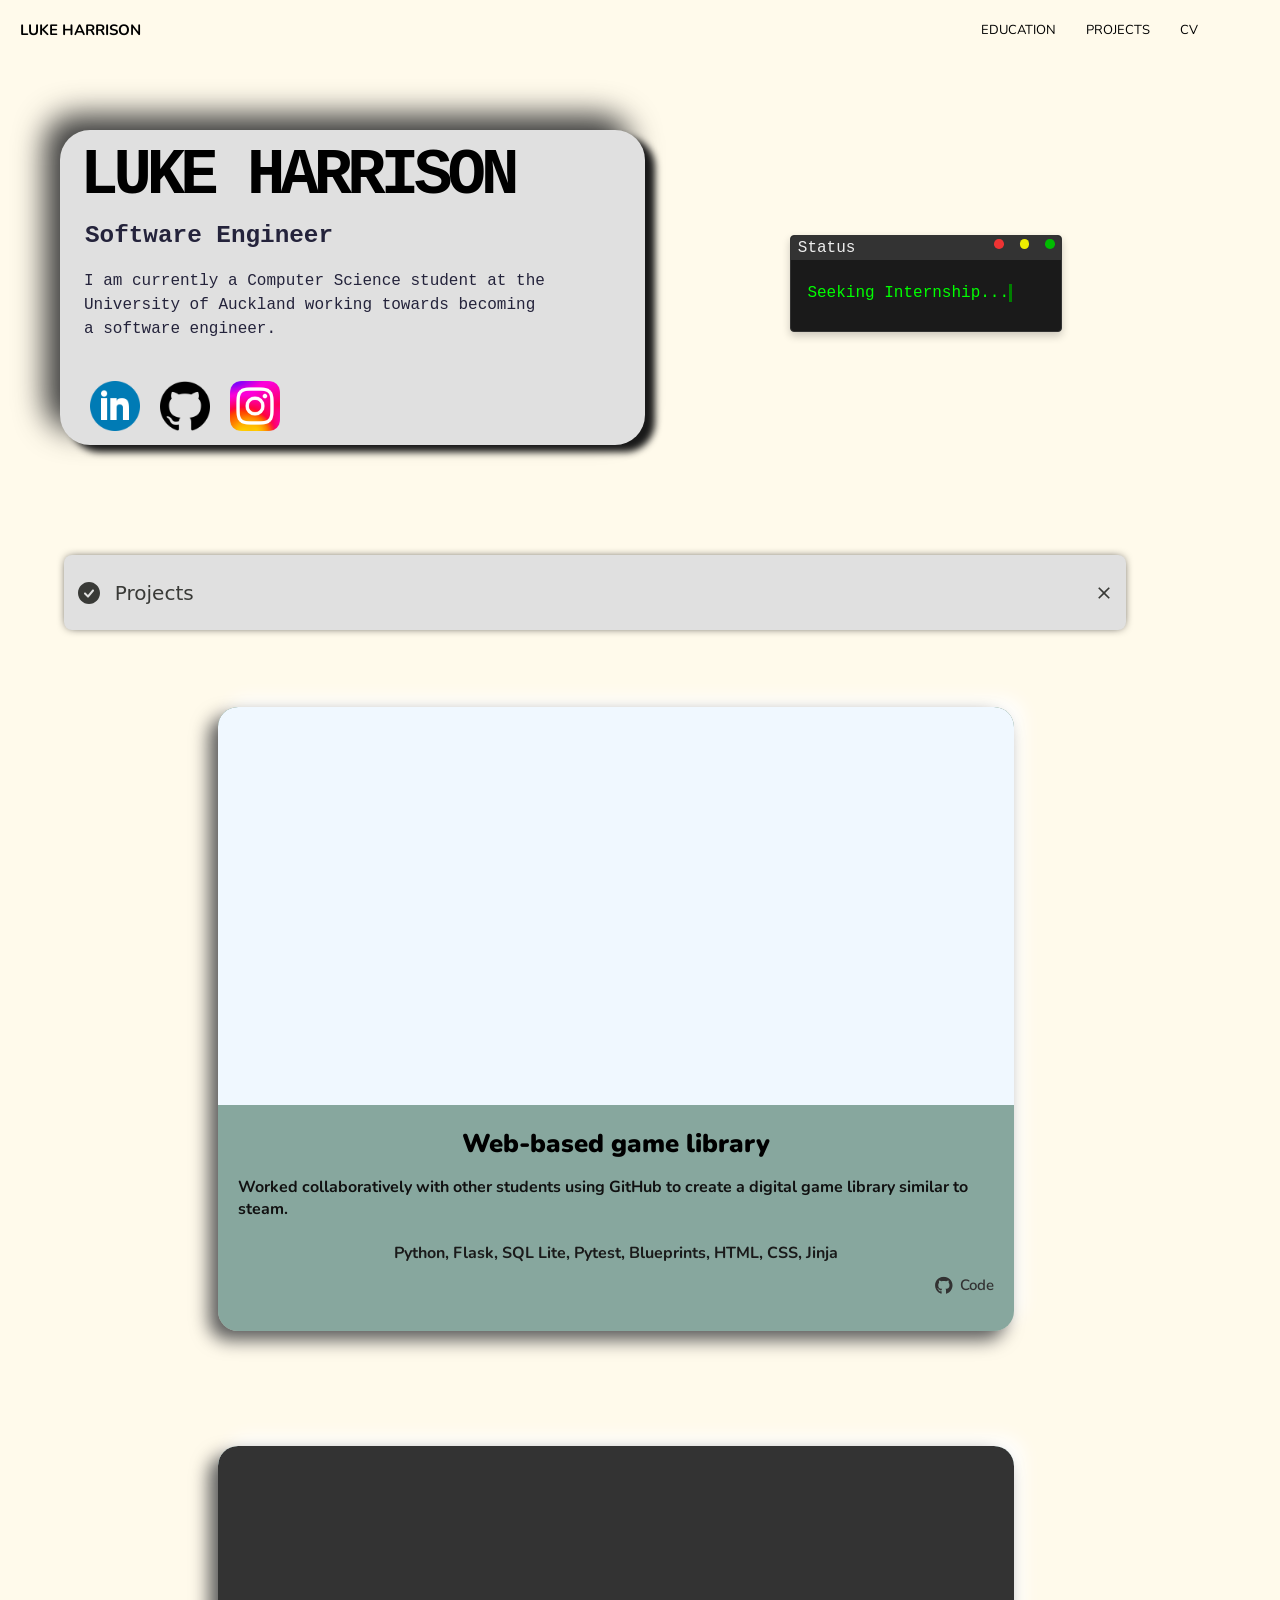
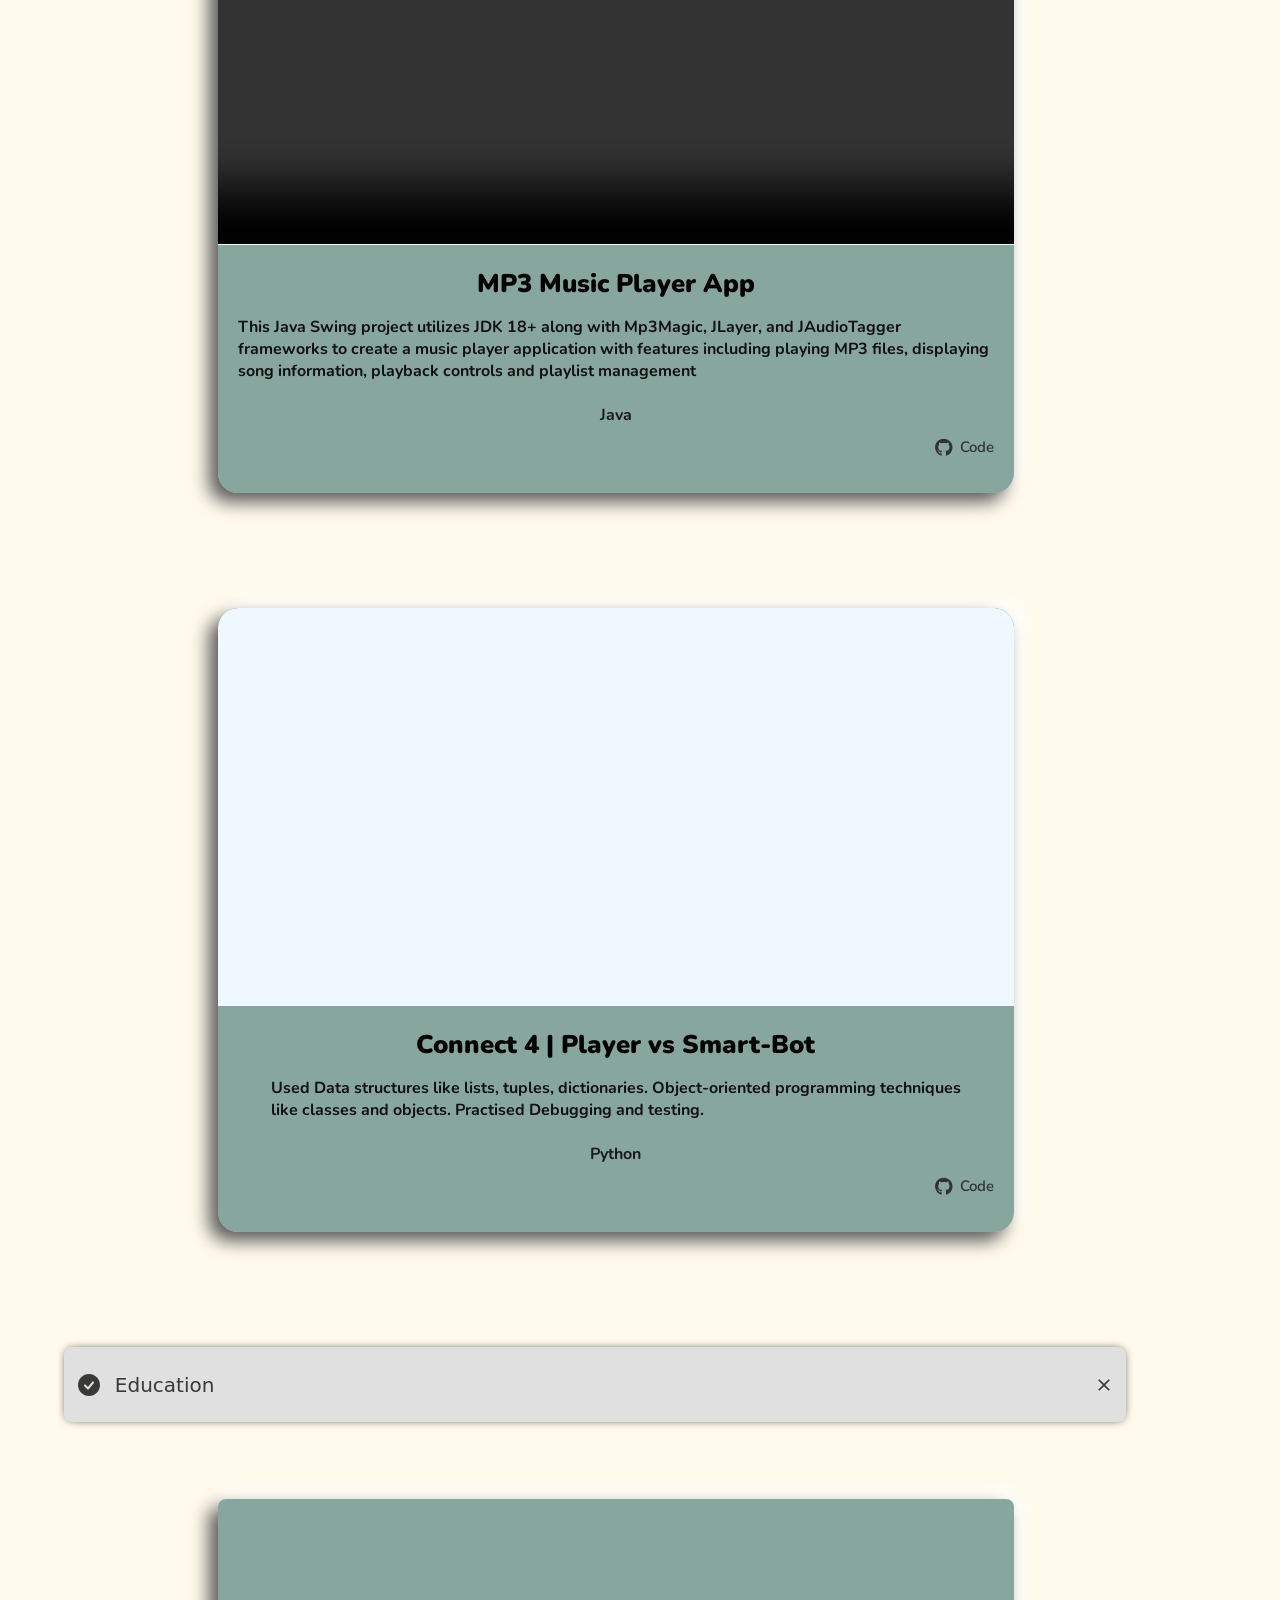
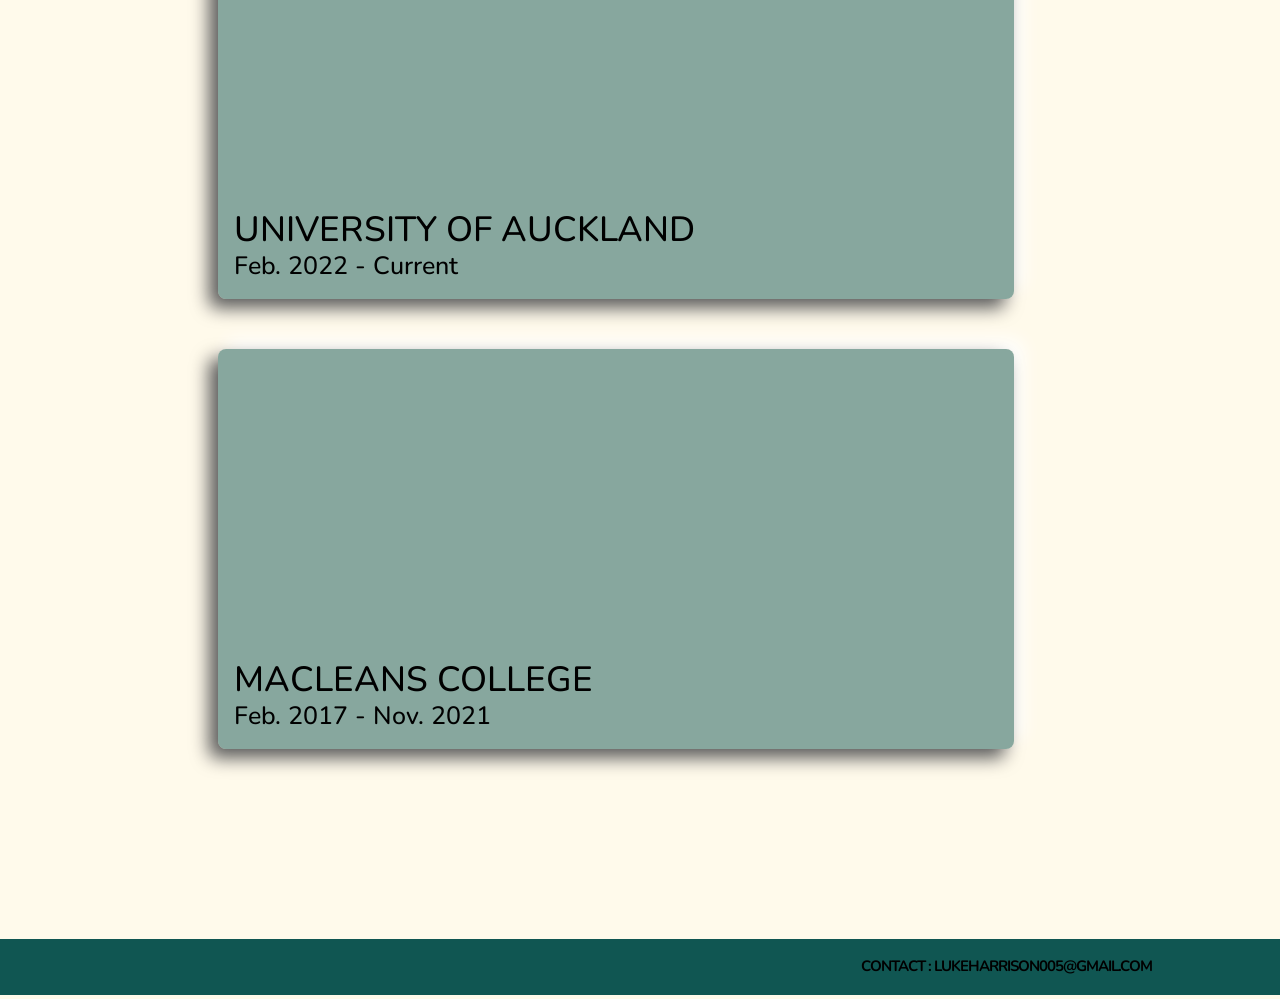
==== commit d3daa894: "moved everything to root for github pages" ====
--- a/index.html
+++ b/index.html
@@ -40,13 +40,13 @@
                     </section>
                     <div class="social-links">
                         <a href="https://www.linkedin.com/in/luke-harrison-53386a261/" target="_blank">
-                            <img src="assets/linkedin.png" alt="LinkedIn">
+                            <img src="linkedin.png" alt="LinkedIn">
                         </a>
                         <a href="https://github.com/lukitalemon" target="_blank">
-                            <img src="assets/github.png" alt="GitHub">
+                            <img src="github.png" alt="GitHub">
                         </a>
                         <a href="https://www.instagram.com/lukehrsn" target="_blank">
-                            <img src="assets/instagram.png" alt="Instagram">
+                            <img src="instagram.png" alt="Instagram">
                         </a>
                     </div>
                 </div>
@@ -87,7 +87,7 @@
         <div class="project">
             <div class="project__img-container">
                 <video class="project__img" autoplay loop>
-                    <source src="assets/Web-based_Game_Library.mp4" type="video/mp4">
+                    <source src="Web-based_Game_Library.mp4" type="video/mp4">
                 </video>
             </div>
            
@@ -123,7 +123,7 @@
         <div class="project">
             <div class="project__img-container">
                 <video class="project__img" controls>
-                    <source src="assets\mp3PlayerDemoTrim.mp4" type="video/mp4">
+                    <source src="mp3PlayerDemoTrim.mp4" type="video/mp4">
                 </video>
             </div>
             <div class="card__descr-wrapper">
@@ -153,7 +153,7 @@
         <div class="project">
             <div class="project__img-container">
                 <video class="project__img" autoplay loop muted>
-                    <source src="assets/connect4.mp4" type="video/mp4">
+                    <source src="connect4.mp4" type="video/mp4">
                 </video>
                 
             </div>
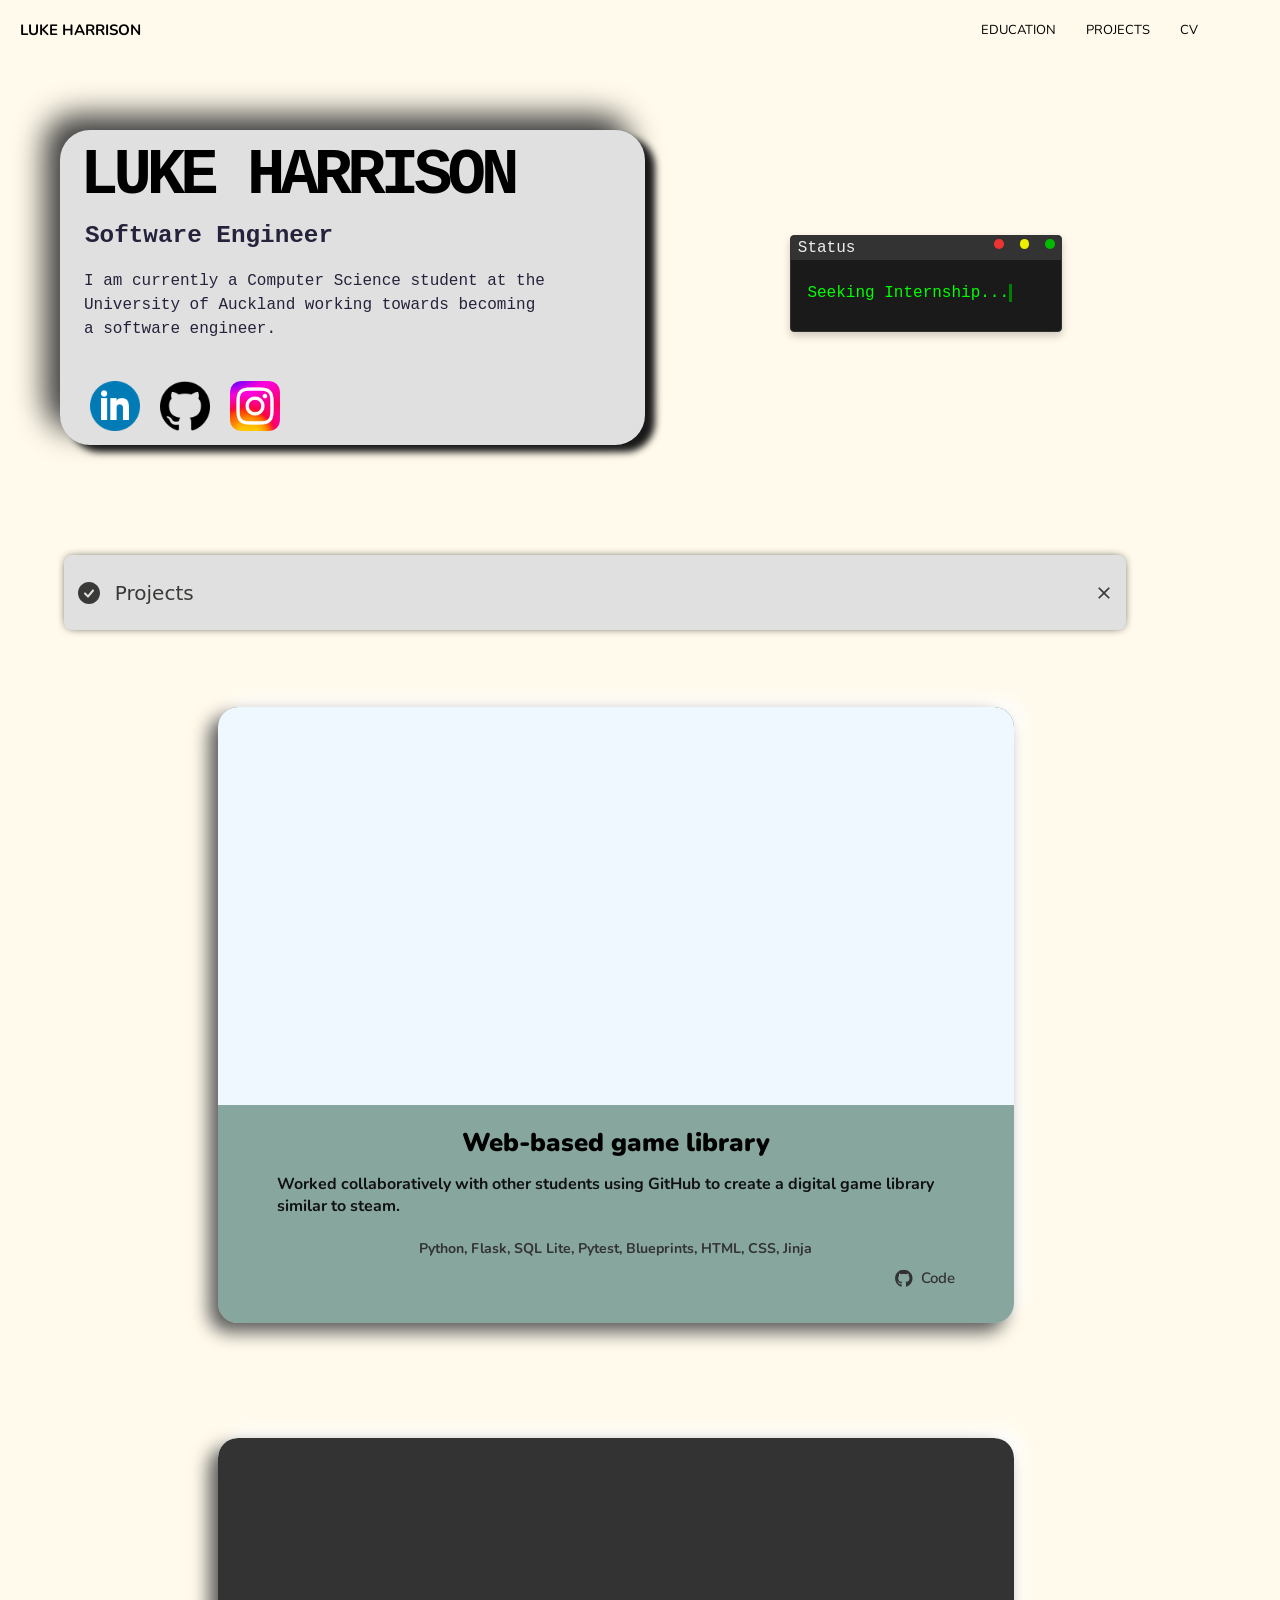
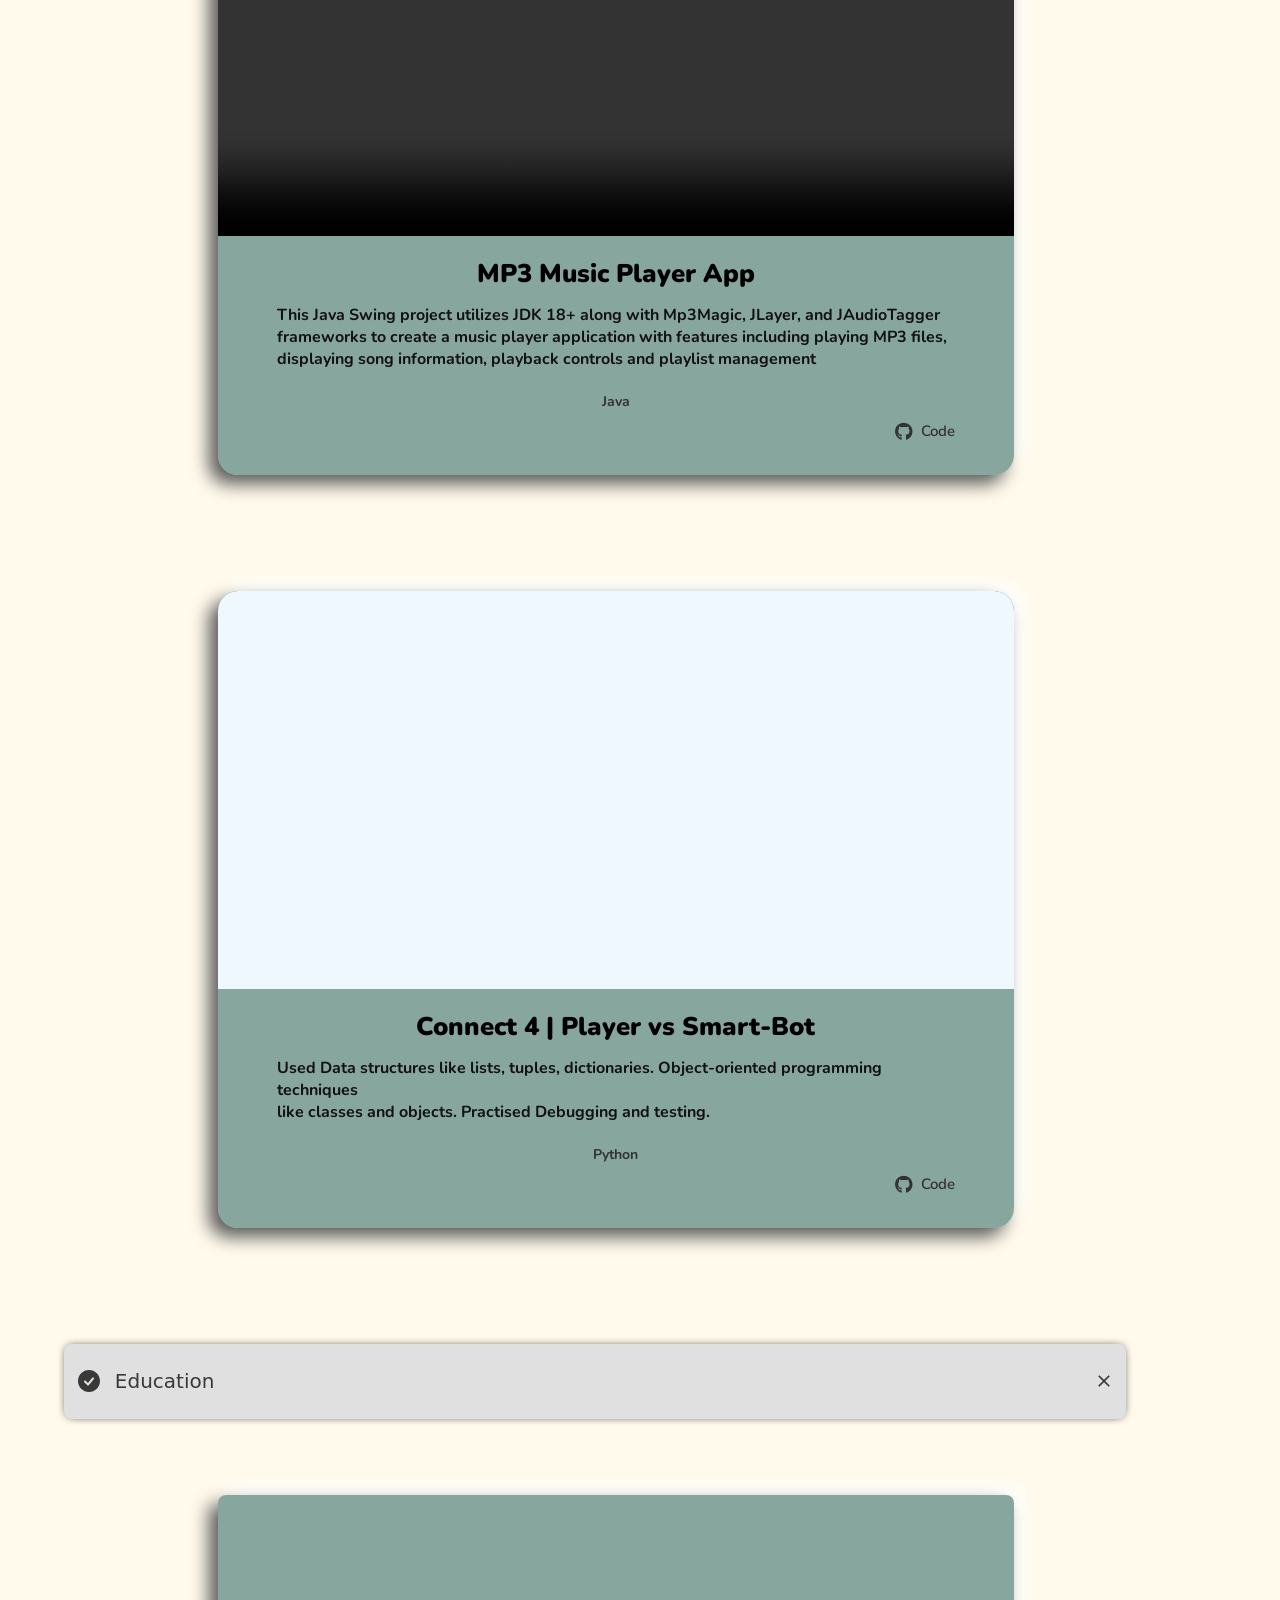
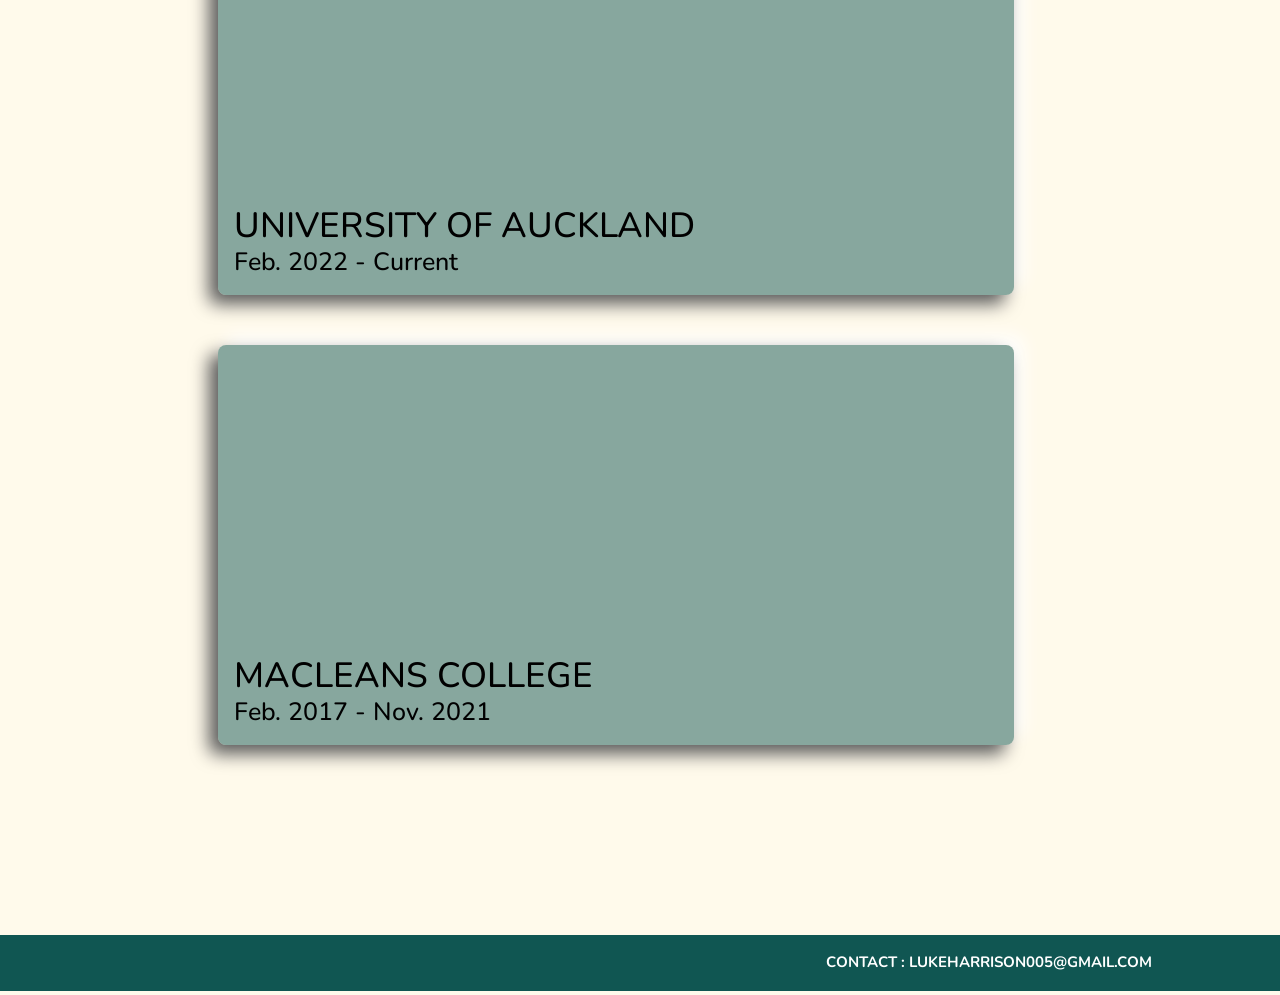
==== commit 84d753b1: "fixed a few issues" ====
--- a/index.html
+++ b/index.html
@@ -86,7 +86,7 @@
     <section class="project-content">
         <div class="project">
             <div class="project__img-container">
-                <video class="project__img" autoplay loop>
+                <video class="project__img" autoplay loop muted>
                     <source src="Web-based_Game_Library.mp4" type="video/mp4">
                 </video>
             </div>
--- a/styles.css
+++ b/styles.css
@@ -271,10 +271,10 @@
     font-weight: bolder;
   }
   
-  .project:hover {
+  /* .project:hover {
     transform: scale(1.02);
     box-shadow: 0px 0px 10px 2px #5a5a5a;
-  }
+  } */
   
   .project__img {
     width: 100%; 
@@ -304,7 +304,7 @@
     flex-direction: column;
     align-items: center; /* Center horizontally */
     justify-content: center; /* Center vertically */
-    width: 100%;
+    width: 90%;
     padding: 0px 20px 20px;
 }
   
@@ -322,6 +322,11 @@
     color: var(--font-color);
     color:#111;
 
+  }
+
+  .skills {
+    font-size: 1.1vw ;
+    color: #333;
   }
 
   .svg {
@@ -528,11 +533,10 @@
     line-height: 1.7;
     max-width: 90%;
     margin-right: 2%; /* Adjust margin-right to create some space */
-    letter-spacing: -1px;
 }
 
 .footer-content p{
-    color:black;
+    color:white;
     font-weight: bold;
 }
 
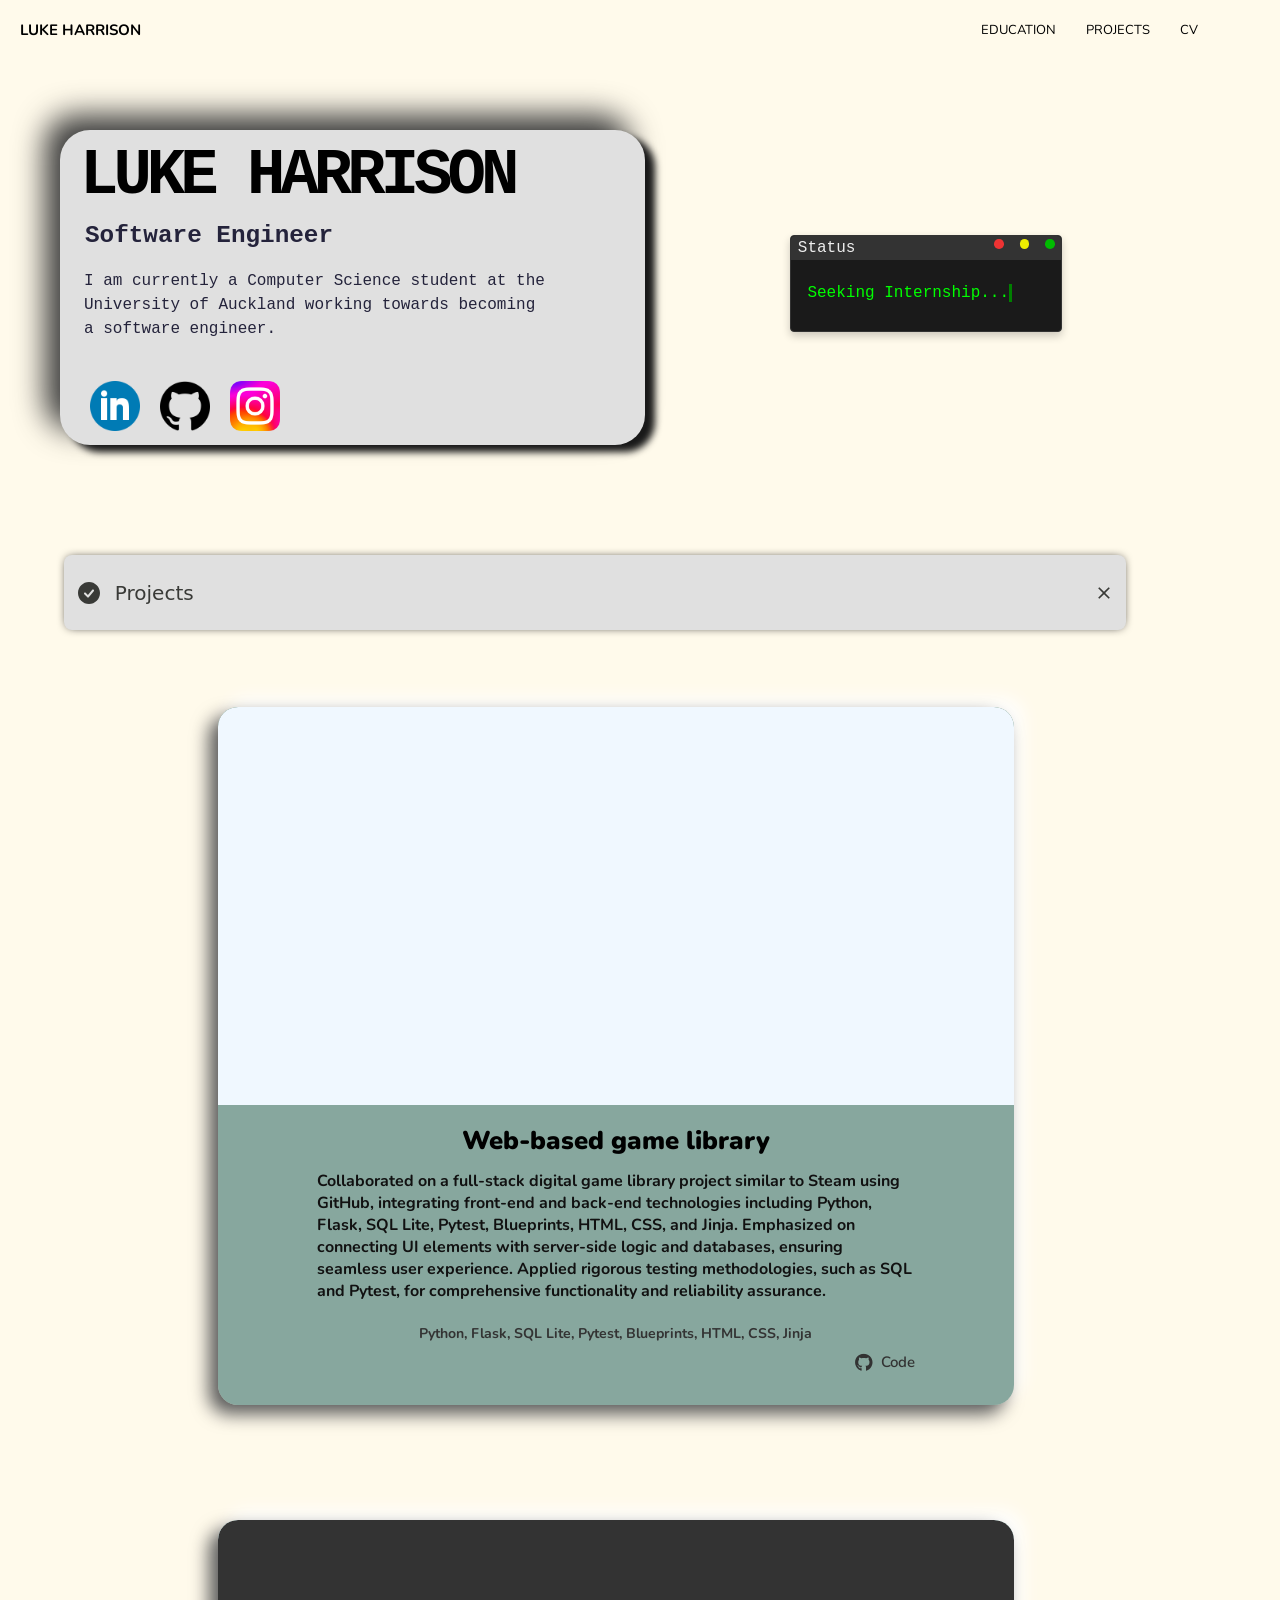
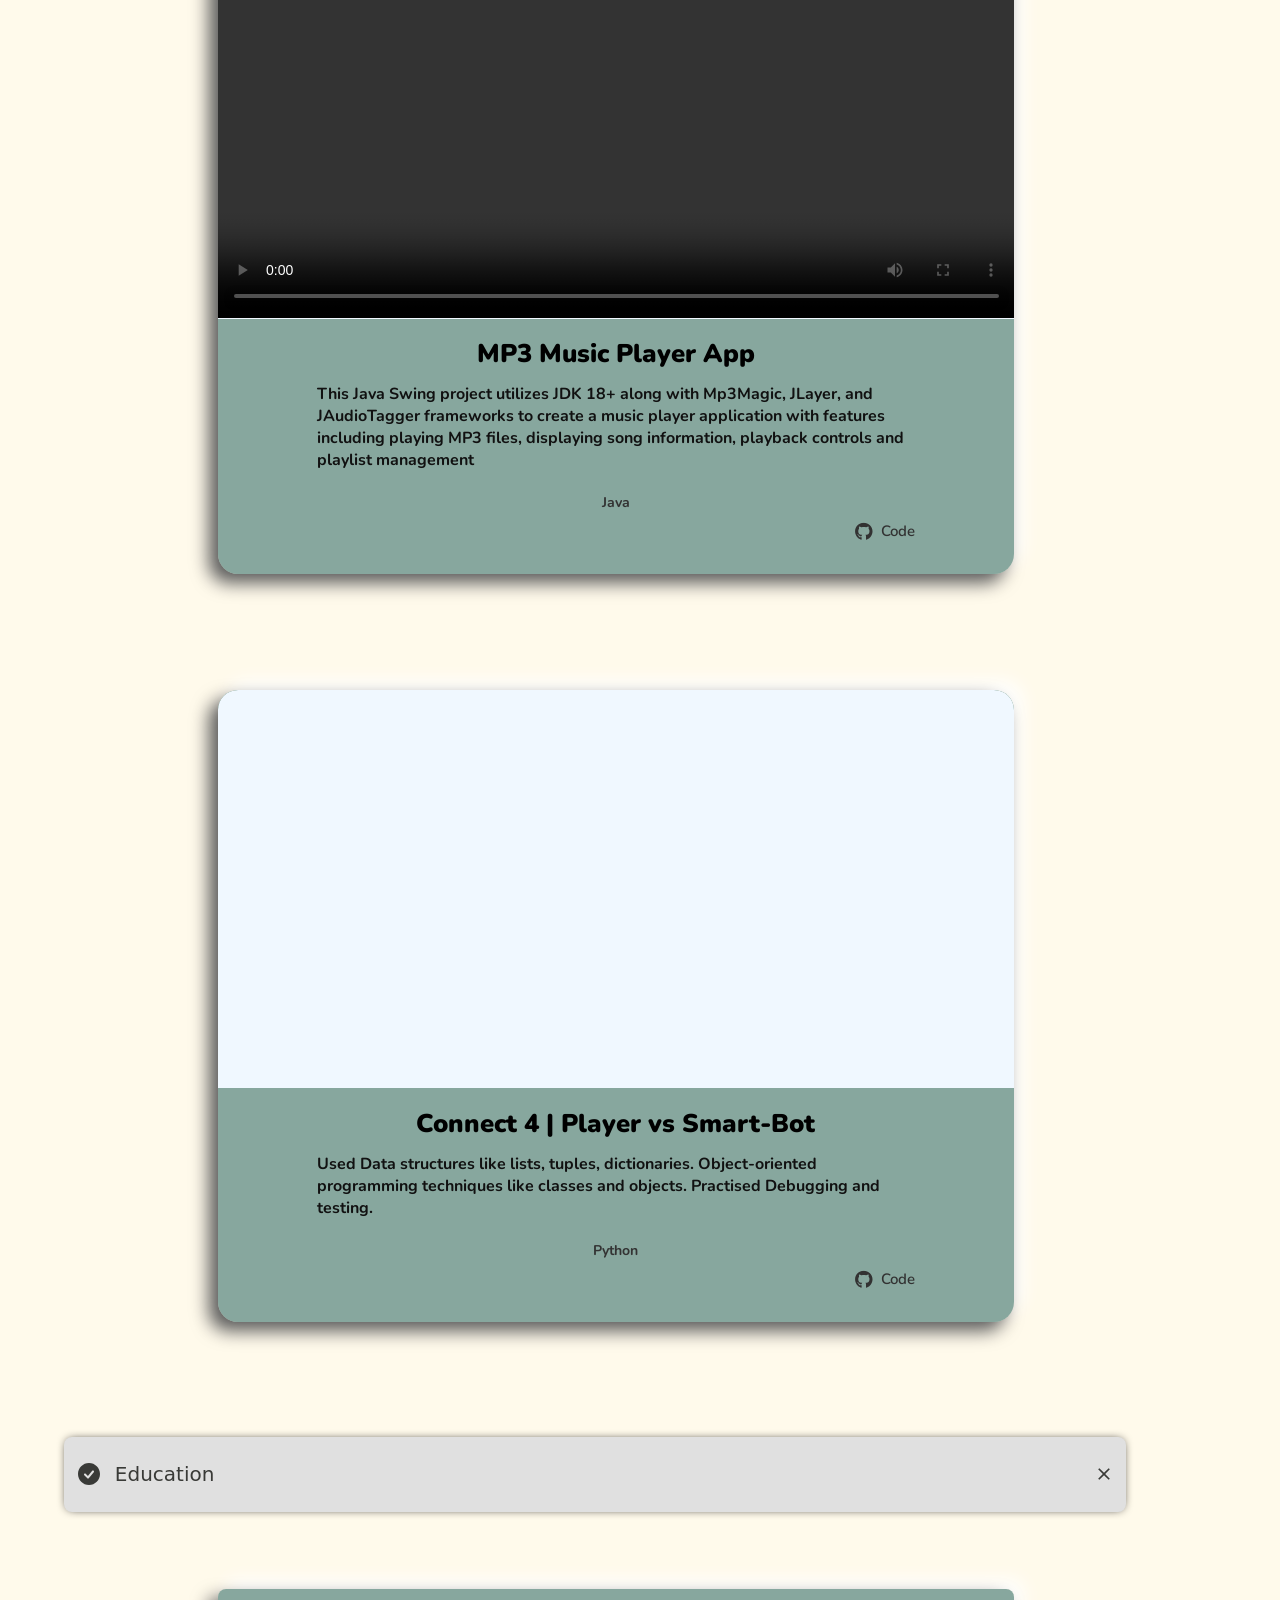
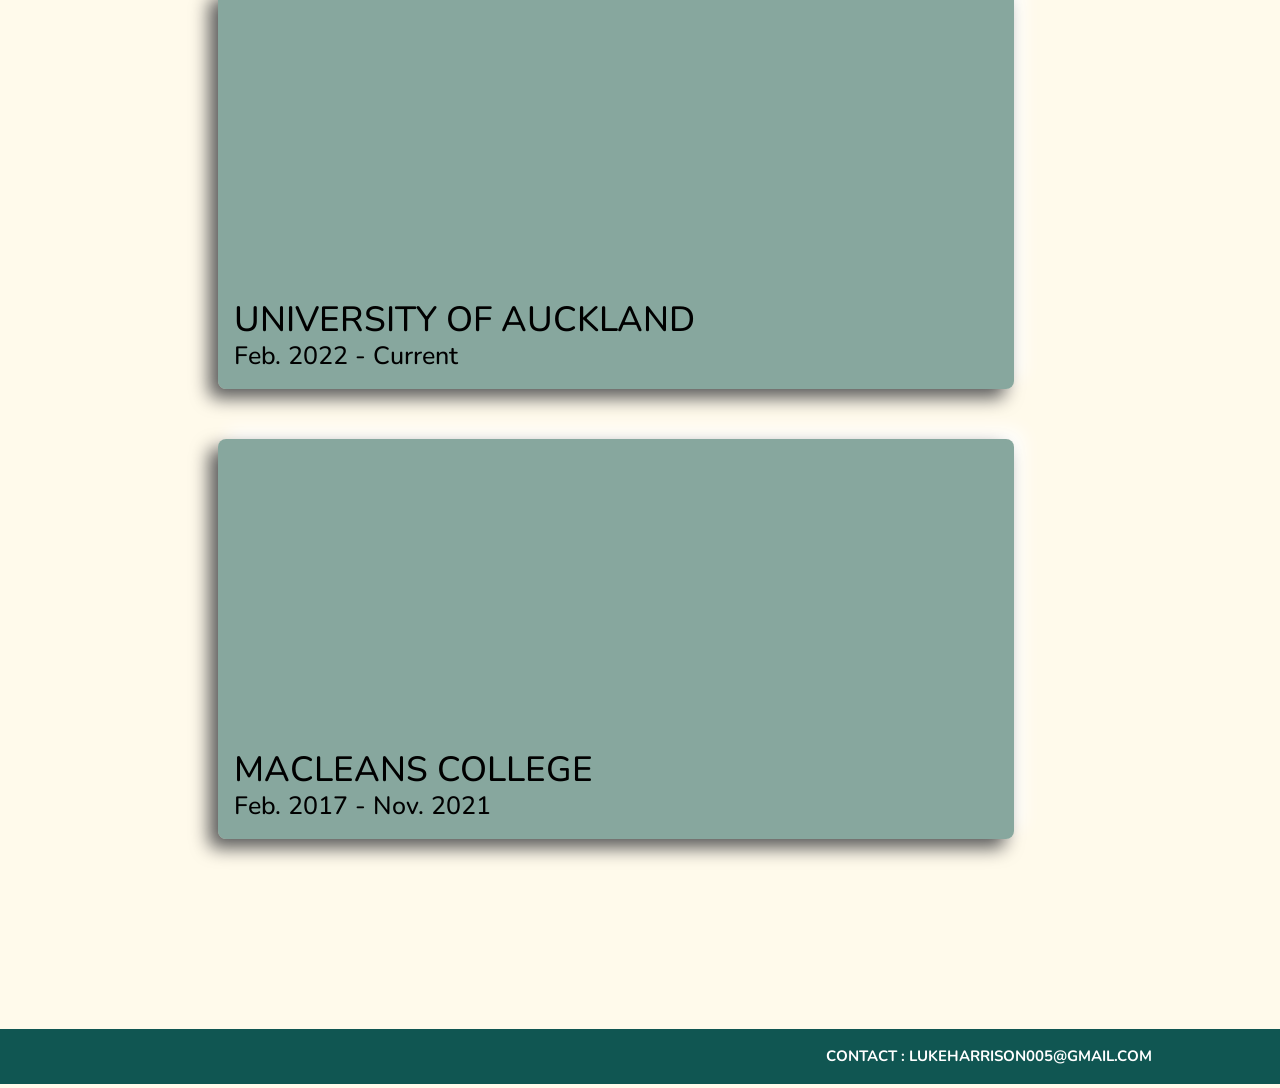
==== commit 7cc19cb7: "updated resume" ====
--- a/index.html
+++ b/index.html
@@ -21,7 +21,7 @@
             <ul>
                 <li><a href="#education">EDUCATION</a></li>
                 <li><a href="#projects">PROJECTS</a></li>
-                <li><a href="Resume_Luke_Harrison.pdf" target="_blank"">CV</a></li>
+                <li><a href="Resume_Luke_Harrison (4).pdf" target="_blank"">CV</a></li>
             </ul>
         </nav>
     </header>
@@ -98,7 +98,7 @@
             </p>
 
             <p class="project_descr">
-                Worked collaboratively with other students using GitHub to create a digital game library similar to steam.
+                Collaborated on a full-stack digital game library project similar to Steam using GitHub, integrating front-end and back-end technologies including Python, Flask, SQL Lite, Pytest, Blueprints, HTML, CSS, and Jinja. Emphasized on connecting UI elements with server-side logic and databases, ensuring seamless user experience. Applied rigorous testing methodologies, such as SQL and Pytest, for comprehensive functionality and reliability assurance.
             </p>
             <br>
             <p class="skills">
@@ -161,7 +161,7 @@
             <p class="project__title">
                 Connect 4 | Player vs Smart-Bot
             </p>
-            <p class="project_descr">Used Data structures like lists, tuples, dictionaries. Object-oriented programming techniques <br> like classes and objects. Practised Debugging and testing.</p>
+            <p class="project_descr">Used Data structures like lists, tuples, dictionaries. Object-oriented programming techniques like classes and objects. Practised Debugging and testing.</p>
             <br>    
             <p class="skills">
                 <b>Python</b>
--- a/styles.css
+++ b/styles.css
@@ -304,7 +304,7 @@
     flex-direction: column;
     align-items: center; /* Center horizontally */
     justify-content: center; /* Center vertically */
-    width: 90%;
+    width: 80%;
     padding: 0px 20px 20px;
 }
   
